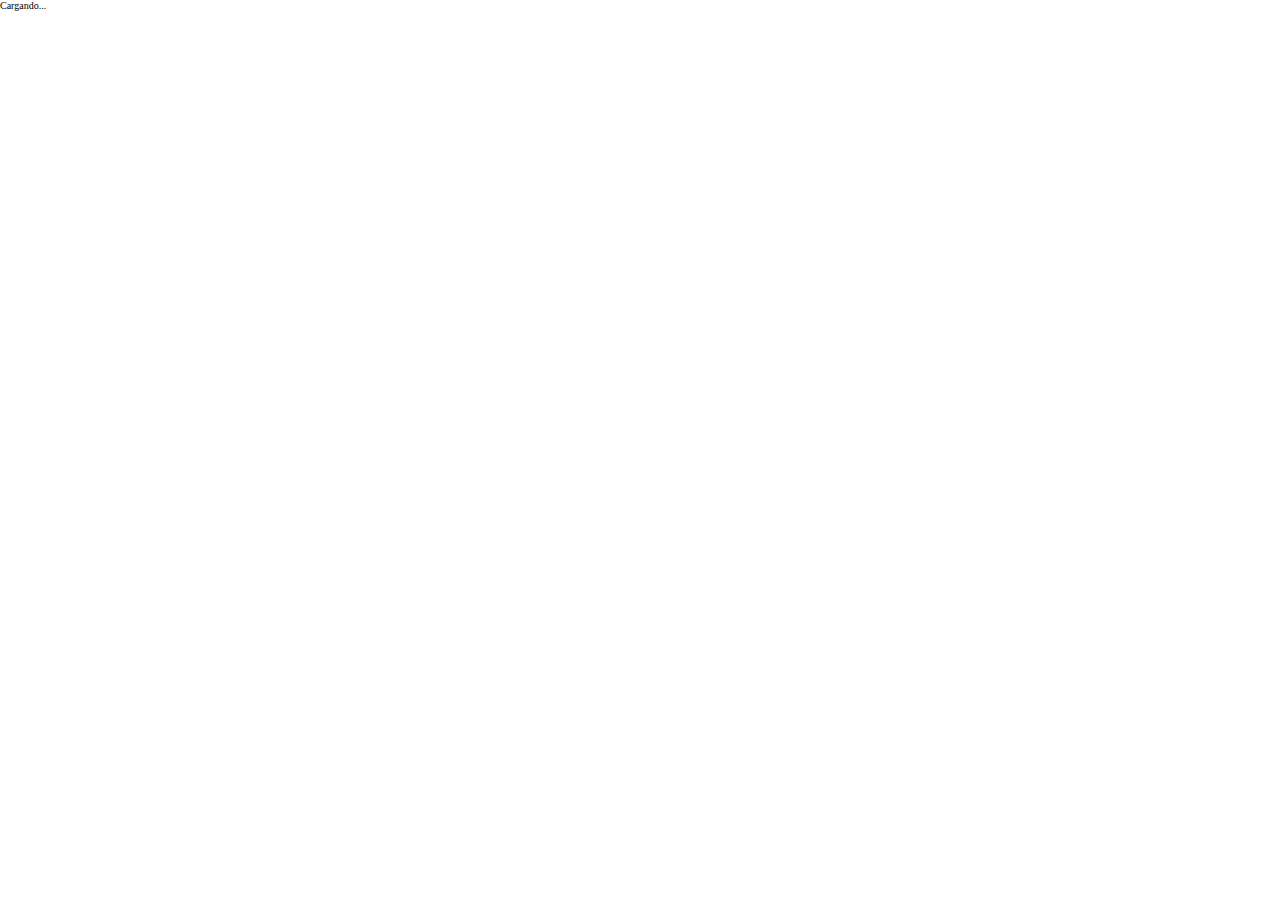
==== index.html @ 76b3e26c "Add files via upload" ====
<html>
 <head></head>
 <body>
  <!--  Fullscreen Video CSS -->
  <style>
  #player {
    position: absolute;
    width: 100% !important;
    height: 100% !important;
  }
  /*

Skin Netflix v2.0.5
Created by: Gabriel Almeida

Ocean Skin For JW Player8
https://bit.ly/3kVPdo9

changelog:
  v2.0.7
  Fix - JWPlayer 8.27.1

  v2.0.6
  Added - Forward 10 Seconds

  v2.0.5
  New - Netflix Buffer .jw-svg-icon-buffer
  New - Background Color .jw-tooltip-sharing
  New - Background Color .jw-tooltip-audioTracks
  New - SVG Icon .jw-svg-icon-audio-tracks
  New - SVG Icon .jw-svg-icon-pip-on
  New - SVG Icon .jw-svg-icon-pip-off
  Added - ADBlock Modal
  Test - JWPlayer8 JavaScript API
*/

@import url("https://fonts.googleapis.com/css2?family=Rubik:wght@500;700&display=swap");
:root {
  --bg-green: #00FF1E;
  --bg-white: #f7f7f7;
  --bg-black: #181919;
  overflow: hidden;
}
/* RESET CSS */
*,
*::before,
*::after {
  margin: 0;
  padding: 0;
  box-sizing: inherit;
}

html {
  box-sizing: border-box;
  font-size: 62.5%;
}
.jw-rightclick { display: none !important; }
/* ADBlock Modal */
.modal {
  display: none;
  justify-content: center;
  align-items: center;
  position: absolute;
  width: 100vw;
  height: 100vh;
  background-color: rgba(0, 0, 0, 0.85);
  z-index: 999;
  font-family: "Rubik", Arial, sans-serif;
}

.modal .modal-container {
  width: 60rem;
  padding-bottom: 10rem;
  background-color: var(--bg-black);
  color: var(--bg-white);
  border-radius: 0.3rem;
}

.modal .modal-container .modal-header {
  position: relative;
  border-radius: 0.3rem;
  height: 30rem;
}

.modal .modal-container .modal-header strong {
  position: absolute;
  text-align: center;
  top: 12rem;
  bottom: 0;
  left: 0;
  right: 0;
  font-weight: 700;
  font-size: 2rem;
  color: var(--bg-white);
}

.modal .modal-container .modal-header::before {
  top: 0;
  left: 0;
  content: "";
  width: 100%;
  height: 100%;
  position: absolute;
  background: linear-gradient(
    0deg,
    var(--bg-black),
    rgba(24, 25, 25, 0.3) 150%
  );
  border-radius: 0.3rem 0.3rem 0 0;
}

.modal .modal-container .modal-header::after {
  top: 0;
  left: 0;
  content: "";
  width: 100%;
  height: 100%;
  position: absolute;
  background: linear-gradient(
    0deg,
    var(--bg-black),
    rgba(24, 25, 25, 0.3) 100%
  );
  border-radius: 0.3rem 0.3rem 0 0;
}

.modal .modal-container .modal-header .backdrop {
  width: 100%;
  height: 30rem;
  border-radius: 0.3rem 0.3rem 0 0;
}

.modal .modal-container .modal-header button {
  display: flex;
  justify-content: center;
  align-items: center;
  position: absolute;
  top: 15px;
  right: 15px;
  width: 3.6rem;
  height: 3.6rem;
  background: var(--bg-black);
  border: 0;
  border-radius: 100%;
  cursor: pointer;
  transition: opacity 0.2s ease-in-out;
  z-index: 999;
}

.modal .modal-container .modal-header button:hover {
  opacity: 0.75;
}

.modal .modal-container .modal-header button img {
  display: block;
  width: 2.7rem;
}

.modal .modal-container .modal-body {
  max-width: 50rem;
  margin: 0 auto;
  border-radius: 0 0 0.3rem 0.3rem;
}

.modal .modal-container .modal-body span {
  font-family: Arial, Helvetica, sans-serif;
  font-size: 1.7rem;
}

/* Skin Netflix CSS */
.jwplayer.jw-skin-netflix .jw-title-primary {
  display: -webkit-box;
  display: -ms-flexbox;
  display: flex;
  -webkit-box-pack: start;
  -ms-flex-pack: start;
  justify-content: flex-start;
  -webkit-box-orient: vertical;
  -webkit-box-direction: normal;
  -ms-flex-direction: column;
  flex-direction: column;
  color: var(--bg-white);
  margin: 5rem 0 0 5rem;
  font-family: "Rubik", Arial, sans-serif;
  font-weight: 700;
  text-transform: uppercase;
}

.jwplayer.jw-skin-netflix .jw-title-secondary {
  display: -webkit-box;
  display: -ms-flexbox;
  display: flex;
  -webkit-box-pack: start;
  -ms-flex-pack: start;
  justify-content: flex-start;
  -webkit-box-orient: vertical;
  -webkit-box-direction: normal;
  -ms-flex-direction: column;
  flex-direction: column;
  color: var(--bg-white);
  margin: -6rem 0 0 5rem;
  font-family: "Rubik", Arial, sans-serif;
  font-weight: 500;
}

.jwplayer.jw-skin-netflix.jw-breakpoint-1 .jw-title-primary,
.jwplayer.jw-skin-netflix.jw-breakpoint-0 .jw-title-primary {
  display: -webkit-box;
  display: -ms-flexbox;
  display: flex;
  -webkit-box-pack: start;
  -ms-flex-pack: start;
  justify-content: flex-start;
  margin: 3rem 0 0 2.5rem;
  font-size: 1.2rem;
}

.jwplayer.jw-skin-netflix.jw-breakpoint-1 .jw-title-secondary,
.jwplayer.jw-skin-netflix.jw-breakpoint-0 .jw-title-secondary {
  display: -webkit-box;
  display: -ms-flexbox;
  display: flex;
  -webkit-box-pack: start;
  -ms-flex-pack: start;
  justify-content: flex-start;
  margin: -2.6rem 0 0 2.5rem;
  font-size: 0.8rem;
}

.jwplayer.jw-skin-netflix.jw-breakpoint-3 .jw-title-primary,
.jwplayer.jw-skin-netflix.jw-breakpoint-2 .jw-title-primary {
  display: -webkit-box;
  display: -ms-flexbox;
  display: flex;
  -webkit-box-pack: start;
  -ms-flex-pack: start;
  justify-content: flex-start;
  margin: 4rem 0 0 2.5rem;
  font-size: 2rem;
}

.jwplayer.jw-skin-netflix.jw-breakpoint-3 .jw-title-secondary,
.jwplayer.jw-skin-netflix.jw-breakpoint-2 .jw-title-secondary {
  display: -webkit-box;
  display: -ms-flexbox;
  display: flex;
  -webkit-box-pack: start;
  -ms-flex-pack: start;
  justify-content: flex-start;
  margin: -5rem 0 0 2.5rem;
  font-size: 1.5rem;
}

.jwplayer.jw-skin-netflix.jw-breakpoint-5 .jw-title-primary,
.jwplayer.jw-skin-netflix.jw-breakpoint-4 .jw-title-primary {
  display: -webkit-box;
  display: -ms-flexbox;
  display: flex;
  -webkit-box-pack: start;
  -ms-flex-pack: start;
  justify-content: flex-start;
  margin: 5rem 0 0 2.5rem;
  font-size: 2.5rem;
}

.jwplayer.jw-skin-netflix.jw-breakpoint-5 .jw-title-secondary,
.jwplayer.jw-skin-netflix.jw-breakpoint-4 .jw-title-secondary {
  display: -webkit-box;
  display: -ms-flexbox;
  display: flex;
  -webkit-box-pack: start;
  -ms-flex-pack: start;
  justify-content: flex-start;
  margin: -6rem 0 0 2.5rem;
  font-size: 1.5rem;
}

.jwplayer.jw-skin-netflix.jw-breakpoint-7 .jw-title-primary,
.jwplayer.jw-skin-netflix.jw-breakpoint-6 .jw-title-primary {
  display: -webkit-box;
  display: -ms-flexbox;
  display: flex;
  -webkit-box-pack: start;
  -ms-flex-pack: start;
  justify-content: flex-start;
  margin: 5rem 0 0 2.5rem;
  font-size: 3rem;
}

.jwplayer.jw-skin-netflix.jw-breakpoint-7 .jw-title-secondary,
.jwplayer.jw-skin-netflix.jw-breakpoint-6 .jw-title-secondary {
  display: -webkit-box;
  display: -ms-flexbox;
  display: flex;
  -webkit-box-pack: start;
  -ms-flex-pack: start;
  justify-content: flex-start;
  margin: -7rem 0 0 2.5rem;
  font-size: 2rem;
}

.jwplayer.jw-skin-netflix.jw-state-idle
  .jw-display-icon-container
  .jw-svg-icon-play
  path {
  display: none;
}

.jwplayer.jw-skin-netflix.jw-state-idle
  .jw-display-icon-container
  .jw-svg-icon-play {
  background-image: url("[data-uri]");
  background-repeat: no-repeat;
  background-position: center;
  -webkit-transition: 0.2s;
  transition: 0.2s;
}

.jwplayer.jw-skin-netflix.jw-state-idle
  .jw-display-icon-container:hover
  .jw-svg-icon-play {
  background-image: url("[data-uri]");
  background-repeat: no-repeat;
  background-position: center;
  -webkit-transition: 0.2s;
  transition: 0.2s;
}

.jwplayer.jw-skin-netflix.jw-state-idle
  .jw-display-icon-container
  .jw-svg-icon-play {
  background-color: rgba(255, 255, 255, 0.25);
  border-radius: 100%;
}

.jwplayer.jw-skin-netflix.jw-state-idle
  .jw-display-controls
  .jw-display-icon-container
  .jw-icon {
  display: flex;
  justify-content: center;
  align-items: center;
}

.jwplayer.jw-skin-netflix.jw-state-idle .jw-preview,
.jwplayer.jw-skin-netflix.jw-state-complete .jw-preview {
  width: calc(100% + 5rem);
  background-size: calc(100% + 6rem);
  -webkit-transition: opacity 0.35s, -webkit-transform 0.35s;
  transition: opacity 0.35s, -webkit-transform 0.35s;
  transition: opacity 0.35s, transform 0.35s;
  transition: opacity 0.35s, transform 0.35s, -webkit-transform 0.35s;
  -webkit-transform: translate3d(-4rem, 0, 0);
  transform: translate3d(-4rem, 0, 0);
  background-repeat: no-repeat;
  background-size: cover;
}

.jwplayer.jw-skin-netflix.jw-state-idle:hover .jw-preview,
.jwplayer.jw-skin-netflix.jw-state-complete:hover .jw-preview {
  -webkit-transform: translate3d(0, 0, 0);
  transform: translate3d(0, 0, 0);
}

.jwplayer.jw-skin-netflix.jw-state-paused .jw-title {
  display: -webkit-box;
  display: -ms-flexbox;
  display: flex;
  -webkit-box-pack: start;
  -ms-flex-pack: start;
  justify-content: flex-start;
  -webkit-box-orient: vertical;
  -webkit-box-direction: normal;
  -ms-flex-direction: column;
  flex-direction: column;
}

.jwplayer.jw-skin-netflix.jw-state-paused .jw-controls,
.jwplayer.jw-skin-netflix.jw-state-complete .jw-controls,
.jwplayer.jw-skin-netflix.jw-state-buffering .jw-controls {
  background-color: rgba(0, 0, 0, 0.35);
  transition: all 0.2s linear;
  -o-transition: all 0.2s linear;
  -moz-transition: all 0.2s linear;
  -webkit-transition: all 0.2s linear;
}

.jwplayer.jw-skin-netflix
  .jw-display-controls
  .jw-display-icon-container
  .jw-icon:hover {
  color: var(--bg-green);
}

/*
Amplia a imagem e adiciona transições.
*/
.jwplayer.jw-skin-netflix .jw-preview {
  width: calc(100% + 5rem);
  background-size: calc(100% + 6rem);
  transition: opacity 0.35s, transform 0.35s;
  transform: translate3d(-4rem, 0, 0);
}

.jwplayer.jw-skin-netflix:hover .jw-preview {
  transform: translate3d(0, 0, 0);
}

/*
Deslizar a imagem em -4rem.
*/
.jwplayer.jw-skin-netflix.jw-state-complete:hover .jw-preview {
  transform: translate3d(-4rem, 0, 0);
}

/*
Mudar a cor da barra de controle e alterar a cor do ícone em idle.
*/
.jwplayer.jw-skin-netflix .jw-display {
  padding-bottom: 4.5rem;
}

.jwplayer.jw-skin-netflix .jw-controls::after {
  background: none;
}

.jwplayer.jw-skin-netflix .jw-controlbar .jw-button-container .jw-button-color {
  color: var(--bg-white);
}

.jwplayer.jw-skin-netflix.jw-state-paused
  .jw-controlbar
  .jw-button-container
  .jw-button-color {
  color: var(--bg-white);
}

.jwplayer.jw-skin-netflix
  .jw-controlbar
  .jw-button-container
  .jw-button-color:hover {
  color: var(--bg-green);
}

/*
Toltips mais perto da barra, alterar cores e remover sombras.
*/
.jwplayer.jw-skin-netflix .jw-controlbar .jw-tooltip {
  box-shadow: none;
}

.jwplayer.jw-skin-netflix .jw-controlbar .jw-tooltip.jw-open {
  border-radius: 0.3rem;
  color: var(--bg-black);
}

.jwplayer.jw-skin-netflix .jw-controlbar .jw-tooltip .jw-text {
  background-color: var(--bg-black);
  border-radius: 0.3rem;
}

.jwplayer.jw-skin-netflix .jw-controlbar .jw-text {
  color: var(--bg-white);
}

.jwplayer.jw-skin-netflix .jw-time-tip .jw-text {
  color: var(--bg-black);
}

.jwplayer.jw-skin-netflix .jw-volume-tip {
  margin-bottom: -4rem;
}

/*
Tooltip timeslider e botões de qualidade e legenda.
*/
.jwplayer.jw-skin-netflix .jw-settings-topbar-buttons .jw-tooltip-captions,
.jwplayer.jw-skin-netflix .jw-settings-topbar-buttons .jw-tooltip-quality,
.jwplayer.jw-skin-netflix .jw-settings-topbar-buttons .jw-tooltip-audioTracks,
.jwplayer.jw-skin-netflix .jw-settings-topbar-buttons .jw-tooltip-sharing {
  color: var(--bg-black);
}

.jwplayer.jw-skin-netflix
  .jw-settings-topbar-buttons
  .jw-tooltip-captions
  .jw-text,
.jwplayer.jw-skin-netflix
  .jw-settings-topbar-buttons
  .jw-tooltip-quality
  .jw-text,
.jwplayer.jw-skin-netflix
  .jw-settings-topbar-buttons
  .jw-tooltip-audioTracks
  .jw-text,
.jwplayer.jw-skin-netflix
  .jw-settings-topbar-buttons
  .jw-tooltip-sharing
  .jw-text
/* .jwplayer.jw-skin-netflix .jw-time-tip .jw-reset */ {
  border-radius: 0.3rem;
  background-color: var(--bg-black);
  color: var(--bg-white);
}

.jwplayer.jw-skin-netflix .jw-time-thumb {
  border-radius: 0.3rem 0.3rem 0 0 !important;
}

.jwplayer.jw-skin-netflix .jw-time-tip .jw-reset {
  border-radius: 0 0 0.3rem 0.3rem;
  background-color: var(--bg-black);
  color: var(--bg-white);
}

.jwplayer.jw-skin-netflix .jw-time-tip {
  color: var(--bg-black);
}

/* 
Tooltip copia
*/
.jwplayer.jw-skin-netflix .jw-settings-submenu-items .jw-tooltip-sharing-Link {
  color: var(--bg-black);
}

.jwplayer.jw-skin-netflix
  .jw-settings-submenu-items
  .jw-tooltip-sharing-Link
  .jw-text {
  color: var(--bg-white);
  background-color: var(--bg-black);
}

/*
Controle de volume.
*/
.jwplayer.jw-skin-netflix
  .jw-overlay
  .jw-slider-volume
  .jw-slider-container
  .jw-knob {
  background-color: var(--bg-green);
}

.jwplayer.jw-skin-netflix
  .jw-overlay
  .jw-slider-volume
  .jw-slider-container
  .jw-buffer,
.jwplayer.jw-skin-netflix
  .jw-overlay
  .jw-slider-volume
  .jw-slider-container
  .jw-rail {
  background-color: var(--bg-black);
  width: 0.2rem;
}

.jwplayer.jw-skin-netflix
  .jw-overlay
  .jw-slider-volume
  .jw-slider-container
  .jw-progress {
  background-color: var(--bg-green);
  width: 0.2rem;
}

/*
Tamanho e cor da slider.
*/
.jwplayer.jw-skin-netflix
  .jw-controlbar
  .jw-slider-time
  .jw-slider-container
  .jw-rail {
  background-color: var(--bg-black);
}
.jwplayer.jw-skin-netflix
  .jw-controlbar
  .jw-slider-time
  .jw-slider-container
  .jw-buffer {
  background-color: #222323;
}

.jwplayer.jw-skin-netflix
  .jw-controlbar
  .jw-slider-time
  .jw-slider-container
  .jw-knob,
.jwplayer.jw-skin-netflix
  .jw-controlbar
  .jw-slider-time
  .jw-slider-container
  .jw-progress {
  background-color: var(--bg-green);
}

.jw-skin-netflix .jw-slider-horizontal .jw-rail,
.jw-skin-netflix .jw-slider-horizontal .jw-buffer,
.jw-skin-netflix .jw-slider-horizontal .jw-progress {
  height: 0.3rem;
}

/*
Cor do menu de configurações.
*/
.jwplayer.jw-skin-netflix .jw-settings-menu {
  background-color: var(--bg-black);
  border-radius: 0.3rem;
  width: 23rem;
}

.jwplayer.jw-skin-netflix .jw-settings-topbar {
  border-radius: 0.3rem 0.3rem 0 0;
}

.jwplayer.jw-skin-netflix
  .jw-settings-menu
  .jw-settings-topbar:not(.jw-nested-menu-open)
  .jw-icon-inline {
  height: 5rem;
}

.jwplayer.jw-skin-netflix.jw-breakpoint-7 .jw-settings-menu {
  margin: 0 -4.4rem -4.7rem 0;
}

.jwplayer.jw-skin-netflix.jw-breakpoint-6 .jw-settings-menu,
.jwplayer.jw-skin-netflix.jw-breakpoint-5 .jw-settings-menu,
.jwplayer.jw-skin-netflix.jw-breakpoint-4 .jw-settings-menu,
.jwplayer.jw-skin-netflix.jw-breakpoint-3 .jw-settings-menu,
.jwplayer.jw-skin-netflix.jw-breakpoint-2 .jw-settings-menu {
  margin: 0 0.4rem 0.8rem 0;
}

.jwplayer.jw-skin-netflix.jw-breakpoint-1 .jw-settings-menu,
.jwplayer.jw-skin-netflix.jw-breakpoint-0 .jw-settings-menu {
  width: 100%;
  border-radius: 0;
}

/*
Ícone Taxas de Reprodução e configurações de legendas.
*/

.jw-svg-icon-playback-rate path {
  color: var(--bg-white);
}

.jwplayer.jw-skin-netflix .jw-settings-menu .jw-submenu-topbar {
  display: none;
}

/*
Player responsivo jw8.
*/
.jwplayer.jw-skin-netflix.jw-breakpoint-6 .jw-volume-tip,
.jwplayer.jw-skin-netflix.jw-breakpoint-5 .jw-volume-tip,
.jwplayer.jw-skin-netflix.jw-breakpoint-4 .jw-volume-tip,
.jwplayer.jw-skin-netflix.jw-breakpoint-3 .jw-volume-tip,
.jwplayer.jw-skin-netflix.jw-breakpoint-2 .jw-volume-tip,
.jwplayer.jw-skin-netflix.jw-breakpoint-1 .jw-volume-tip,
.jwplayer.jw-skin-netflix.jw-breakpoint-0 .jw-volume-tip {
  margin-bottom: -2rem;
}

/*
Animações do botão.
 */
@keyframes scaling {
  from {
    transform: scale(1);
  }
  to {
    transform: scale(1.1);
  }
}

/*
ícones do player.
 */
.jw-svg-icon-buffer {
  color: var(--bg-green);
}

/*
ícone de Play
 */
.jw-state-paused .jw-svg-icon-play path {
  display: none;
}

.jw-state-paused .jw-svg-icon-play {
  background-image: url("[data-uri]");
  background-size: contain;
  background-repeat: no-repeat;
}

.jw-state-paused .jw-icon-playback:hover .jw-svg-icon-play {
  background-image: url("[data-uri]");
}

/*
ícone de Puase.
 */
.jw-svg-icon-pause path {
  display: none;
}

.jw-svg-icon-pause {
  background-image: url("[data-uri]");
  background-size: contain;
  background-repeat: no-repeat;
}

.jw-icon-playback:hover .jw-svg-icon-pause {
  background-image: url("[data-uri]");
}

/*
Ícone de Configuração.
 */
.jw-svg-icon-settings path {
  display: none;
}

.jw-svg-icon-settings {
  background-image: url("[data-uri]");
  background-size: contain;
  background-repeat: no-repeat;
}

.jw-icon-settings:hover .jw-svg-icon-settings {
  background-image: url("[data-uri]");
}

/*
Ícone de Qualidade.
 */
.jw-svg-icon-quality-100 path {
  display: none;
}

.jw-svg-icon-quality-100 {
  background-image: url("[data-uri]");
  background-size: contain;
  background-repeat: no-repeat;
}

.jwplayer.jw-skin-netflix .jw-submenu-quality:hover .jw-svg-icon-quality-100 {
  background-image: url("[data-uri]");
}

/*
Ícone de Fechar.
 */
.jw-svg-icon-close path {
  display: none;
}

.jw-svg-icon-close {
  background-image: url("[data-uri]");
  background-size: contain;
  background-repeat: no-repeat;
}

.jw-settings-close:hover .jw-svg-icon-close {
  background-image: url("[data-uri]");
}

/*
Ícone de Legenda.
 */
.jw-svg-icon-cc-off path {
  display: none;
}

.jw-svg-icon-cc-off {
  background-image: url("[data-uri]");
  background-size: contain;
  background-repeat: no-repeat;
}

.jwplayer.jw-skin-netflix .jw-submenu-captions:hover .jw-svg-icon-cc-off {
  background-image: url("[data-uri]");
}

.jw-icon-cc .jw-svg-icon-cc-off path {
  display: none;
}

.jw-icon-cc .jw-svg-icon-cc-off {
  background-image: url("[data-uri]");
  background-size: contain;
  background-repeat: no-repeat;
}

.jw-icon-cc:hover .jw-svg-icon-cc-off {
  background-image: url("[data-uri]");
}

.jw-icon-cc .jw-svg-icon-cc-on path {
  display: none;
}

.jw-icon-cc .jw-svg-icon-cc-on {
  background-image: url("[data-uri]");
  background-size: contain;
  background-repeat: no-repeat;
}

.jw-icon-cc:hover .jw-svg-icon-cc-on {
  background-image: url("[data-uri]");
}

/*
Ícone de Volume.
 */
.jw-svg-icon-volume-100 path {
  display: none;
}

.jw-svg-icon-volume-100 {
  background-image: url("[data-uri]");
  background-size: contain;
  background-repeat: no-repeat;
}

.jw-icon-volume:hover .jw-svg-icon-volume-100 {
  background-image: url("[data-uri]");
}

.jw-svg-icon-volume-50 path {
  display: none;
}

.jw-svg-icon-volume-50 {
  background-image: url("[data-uri]");
  background-size: contain;
  background-repeat: no-repeat;
}

.jw-icon-volume:hover .jw-svg-icon-volume-50 {
  background-image: url("[data-uri]");
}

.jw-svg-icon-volume-0 path {
  display: none;
}

.jw-svg-icon-volume-0 {
  background-image: url("[data-uri]");
  background-size: contain;
  background-repeat: no-repeat;
}

.jw-icon-volume:hover .jw-svg-icon-volume-0 {
  background-image: url("[data-uri]");
}

/*
Ícone de Tela Cheia.
 */
.jw-svg-icon-fullscreen-on path {
  display: none;
}

.jw-svg-icon-fullscreen-on {
  background-image: url("[data-uri]");
  background-size: contain;
  background-repeat: no-repeat;
}

.jw-icon-fullscreen:hover .jw-svg-icon-fullscreen-on {
  background-image: url("[data-uri]");
}

.jw-svg-icon-fullscreen-off path {
  display: none;
}

.jw-svg-icon-fullscreen-off {
  background-image: url("[data-uri]");
  background-size: contain;
  background-repeat: no-repeat;
}

.jw-icon-fullscreen:hover .jw-svg-icon-fullscreen-off {
  background-image: url("[data-uri]");
}

/* Added New Icons - 06-26-22 */

/* 
Icone de Share.
*/
.jwplayer.jw-skin-netflix .jw-settings-sharing .jw-svg-icon-sharing path {
  display: none;
}

.jwplayer.jw-skin-netflix .jw-settings-sharing .jw-svg-icon-sharing {
  background-image: url("[data-uri]");
  background-repeat: no-repeat;
  background-position: center;
  -webkit-transition: 0.2s;
  transition: 0.2s;
  background-size: 100%;
}

.jwplayer.jw-skin-netflix .jw-settings-sharing:hover .jw-svg-icon-sharing {
  background-image: url("[data-uri]");
  background-repeat: no-repeat;
  background-position: center;
  -webkit-transition: 0.2s;
  transition: 0.2s;
  background-size: 100%;
}

/* 
ícone de áudio.
*/
.jwplayer.jw-skin-netflix .jw-svg-icon-audio-tracks path {
  display: none;
}

.jwplayer.jw-skin-netflix .jw-svg-icon-audio-tracks {
  background-image: url("[data-uri]");
  background-size: contain;
  background-repeat: no-repeat;
}

.jwplayer.jw-skin-netflix
  .jwplayer.jw-skin-netflix
  .jw-submenu-audioTracks:hover
  .jw-svg-icon-audio-tracks {
  background-image: url("[data-uri]");
}

/*
Ícone de picture in picture.
*/
.jw-svg-icon-pip-on path {
  display: none;
}

.jwplayer.jw-skin-netflix .jw-svg-icon-pip-on {
  background-image: url("[data-uri]");
  background-size: contain;
  background-repeat: no-repeat;
}

.jwplayer.jw-skin-netflix .jw-icon-pip:hover .jw-svg-icon-pip-on {
  background-image: url("[data-uri]");
}

.jwplayer.jw-skin-netflix .jw-svg-icon-pip-off path {
  display: none;
}

.jwplayer.jw-skin-netflix .jw-svg-icon-pip-off {
  background-image: url("[data-uri]");
  background-size: contain;
  background-repeat: no-repeat;
}

.jwplayer.jw-skin-netflix .jw-icon-pip:hover .jw-svg-icon-pip-off {
  background-image: url("[data-uri]");
}

/* Buffer Netflix */
.jwplayer.jw-skin-netflix .jw-svg-icon-buffer path {
  display: none;
}

.jwplayer.jw-skin-netflix .jw-svg-icon-buffer {
  background-image: url("[data-uri]");
  background-size: contain;
  background-repeat: no-repeat;
}

</style><!-- Player -->
  <div id="player">Cargando...</div><!-- ADBlock Modal -->
  <div class="modal">
   <div class="modal-container">
    <div class="modal-header">
     <img src="https://studio.blender.org/static-studio/films/images/sprite-fright/story.22d84f0a3410.png" alt="backdrop" class="backdrop"> <strong>🛑 ADBlock Detected! 🛑</strong> <button type="button" aria-label="Close" id="close"> <img src="[data-uri]" alt="close"> </button>
    </div>
    <div class="modal-body">
     <span>Ads do help us to keep website running, so please support us by whitelisting our site in your Adblocking software. Apart from your browser adblocker, you may have to whitelist us in your VPN/Security software's adblockers as well. Once done, just refresh this web page.</span>
    </div>
   </div>
  </div>
  <script src="https://content.jwplatform.com/libraries/KB5zFt7A.js"></script>
  <script>
          function getParameterByName(name) {
              name = name.replace(/[\[]/, "\\[").replace(/[\]]/, "\\]");
              var regex = new RegExp("[\\?&]" + name + "=([^&#]*)"),
                  results = regex.exec(location.search);
              return results === null ? "" : decodeURIComponent(results[1].replace(/\+/g, " "));
          }
              var getURL  = getParameterByName('get');
              var getIMG  = getParameterByName('img');
              var getTITU  = getParameterByName('titu');
              var getLang = getParameterByName('lang');

        if (getURL == "#") {alert('Vuelve a la pÃƒÆ’Ã‚Â¡gina anterior');}
        if (getIMG == "#") {alert('Vuelve a la pÃƒÆ’Ã‚Â¡gina anterior');}

      </script>
  <script>
  document.addEventListener("DOMContentLoaded", function() {
    const urlParams = new URLSearchParams(window.location.search);
    const videoUrl = urlParams.get('url');

    if (videoUrl) {
      // Array de URLs de extractores
      const extractorUrls = [
        `https://corsproxy.io/?https://pelistart.42web.io/extractorwish.php?url=${encodeURIComponent(videoUrl)}`,
        `https://corsproxy.io/?https://pelistart.42web.io/extractorfilemon.php?url=${encodeURIComponent(videoUrl)}`
      ];

      let videoLoaded = false;

      extractorUrls.forEach((extractorUrl, index) => {
        if (!videoLoaded) {
          fetch(extractorUrl)
            .then(response => response.json())
            .then(data => {
              if (data.link && !videoLoaded) {
                videoLoaded = true;

                const playerInstance = jwplayer("player").setup({
                  controls: true,
                  autostart: false,
                  playbackRateControls: true,
                  sharing: false,
                  rightclick: true,
                  displaytitle: true,
                  displaydescription: true,
                  skin: { name: "netflix" },
                  captions: {
                    color: "#FFF",
                    fontSize: 14,
                    backgroundOpacity: 0,
                    edgeStyle: "raised"
                  },
                  playlist: [
                    {
                      title: (getTITU),
                      description: "Estas viendo en darkplus",
                      image: (getIMG),
                      sources: [
                        {
                          file: data.link,
                          label: "default",
                          stretching: "exactfit",
                          default: true
                        }
                      ],
                      captions: [
                        {
                          file: "",
                          label: "default",
                          kind: "captions"
                        }
                      ]
                    }
                  ],
                  advertising: {
                    client: "vast",
                    schedule: [
                      {
                        offset: "pre",
                        tag: ""
                      }
                    ]
                  }
                });

                playerInstance.on("ready", function () {
                  // Move the timeslider in-line with other controls
                  const playerContainer = playerInstance.getContainer();
                  const buttonContainer = playerContainer.querySelector(".jw-button-container");
                  const spacer = buttonContainer.querySelector(".jw-spacer");
                  const timeSlider = playerContainer.querySelector(".jw-slider-time");
                  buttonContainer.replaceChild(timeSlider, spacer);

                  // Detect adblock
                  playerInstance.on("adBlock", () => {
                    const modal = document.querySelector("div.modal");
                    modal.style.display = "flex";
                    document.getElementById("close").addEventListener("click", () => location.reload());
                  });

                  // Forward 10 seconds
                  const rewindContainer = playerContainer.querySelector(".jw-display-icon-rewind");
                  const forwardContainer = rewindContainer.cloneNode(true);
                  const forwardDisplayButton = forwardContainer.querySelector(".jw-icon-rewind");
                  forwardDisplayButton.style.transform = "scaleX(-1)";
                  forwardDisplayButton.ariaLabel = "Forward 10 Seconds";
                  const nextContainer = playerContainer.querySelector(".jw-display-icon-next");
                  nextContainer.parentNode.insertBefore(forwardContainer, nextContainer);

                  // control bar icon
                  playerContainer.querySelector(".jw-display-icon-next").style.display = "none"; // hide next button
                  const rewindControlBarButton = buttonContainer.querySelector(".jw-icon-rewind");
                  const forwardControlBarButton = rewindControlBarButton.cloneNode(true);
                  forwardControlBarButton.style.transform = "scaleX(-1)";
                  forwardControlBarButton.ariaLabel = "Forward 10 Seconds";
                  rewindControlBarButton.parentNode.insertBefore(forwardControlBarButton, rewindControlBarButton.nextElementSibling);

                  // add onclick handlers
                  [forwardDisplayButton, forwardControlBarButton].forEach((button) => {
                    button.onclick = () => {
                      playerInstance.seek(playerInstance.getPosition() + 10);
                    };
                  });
                });
              } else if (index === extractorUrls.length - 1 && !videoLoaded) {
                // Do nothing on failure
              }
            })
            .catch(error => {
              // Do nothing on error
            });
        }
      });
    } else {
      // Do nothing if no video URL is provided
    }
  });
</script><!-- JAVASCRIPT -->
  <script>
      document.addEventListener("contextmenu", (e) => {
        e.preventDefault();
      });
      document.addEventListener("keydown", (e) => {
        e.preventDefault();
        if (e.keyCode == 123) {
          return false;
        }
      });
    </script>
 <noscript><a href="/" target="_blank"><img  src="//sstatic1.histats.com/0.gif?4772667&101" alt="estadisticas web" border="0"></a></noscript>
<!-- Histats.com  END  -->
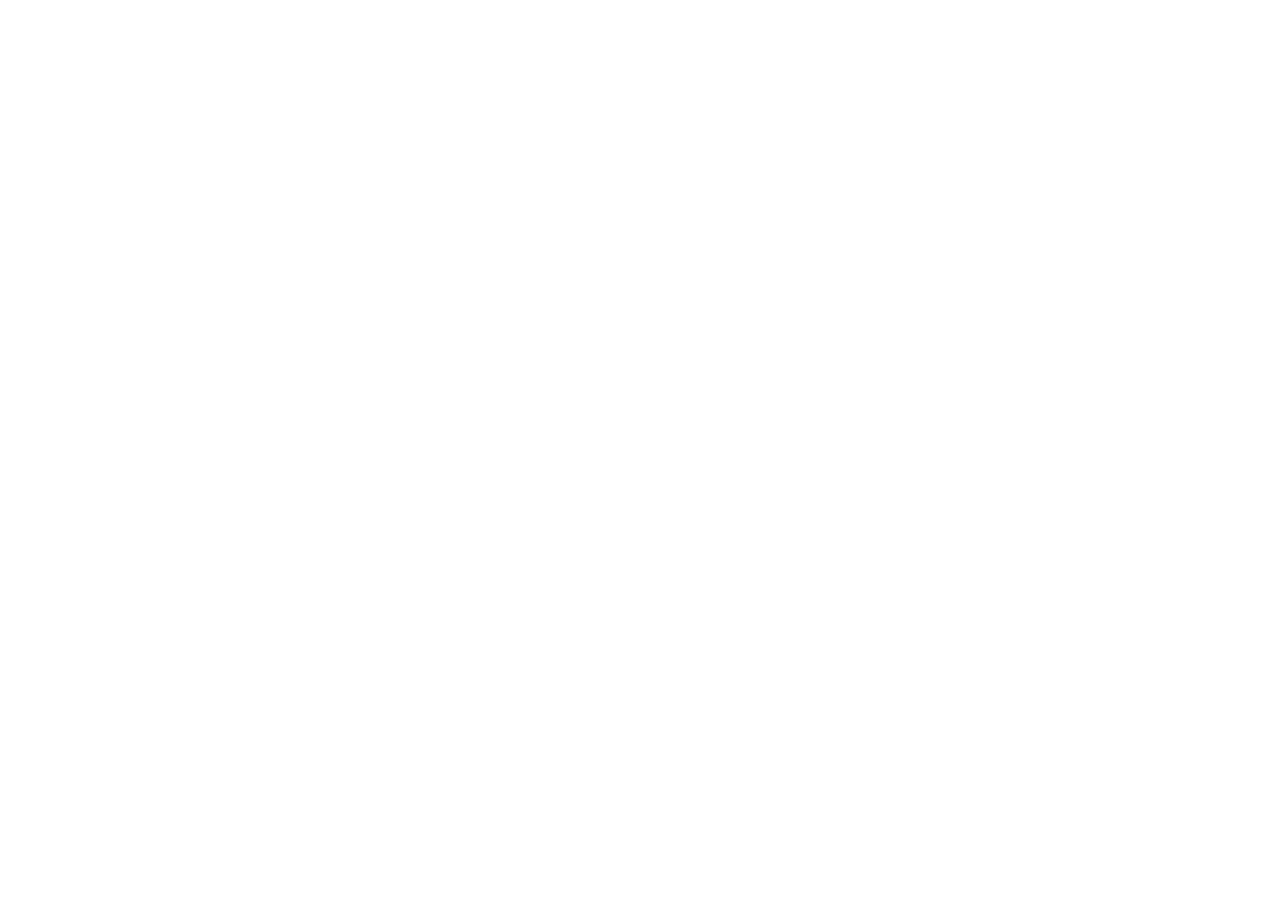
==== commit be56c8b3: "Add files via upload" ====
--- a/index.html
+++ b/index.html
@@ -1,7 +1,7 @@
 <html>
- <head></head>
- <body>
-  <!--  Fullscreen Video CSS -->
+ <head>
+  <meta charset="utf-8">
+  <meta name="robots" content="noindex">
   <style>
   #player {
     position: absolute;
@@ -36,7 +36,7 @@
 
 @import url("https://fonts.googleapis.com/css2?family=Rubik:wght@500;700&display=swap");
 :root {
-  --bg-green: #00FF1E;
+  --bg-green: #00FF0B;
   --bg-white: #f7f7f7;
   --bg-black: #181919;
   overflow: hidden;
@@ -61,8 +61,8 @@
   justify-content: center;
   align-items: center;
   position: absolute;
-  width: 100vw;
-  height: 100vh;
+  width: 100%;
+  height: 100%;
   background-color: rgba(0, 0, 0, 0.85);
   z-index: 999;
   font-family: "Rubik", Arial, sans-serif;
@@ -980,168 +980,124 @@
   background-repeat: no-repeat;
 }
 
-</style><!-- Player -->
-  <div id="player">Cargando...</div><!-- ADBlock Modal -->
-  <div class="modal">
-   <div class="modal-container">
-    <div class="modal-header">
-     <img src="https://studio.blender.org/static-studio/films/images/sprite-fright/story.22d84f0a3410.png" alt="backdrop" class="backdrop"> <strong>🛑 ADBlock Detected! 🛑</strong> <button type="button" aria-label="Close" id="close"> <img src="[data-uri]" alt="close"> </button>
-    </div>
-    <div class="modal-body">
-     <span>Ads do help us to keep website running, so please support us by whitelisting our site in your Adblocking software. Apart from your browser adblocker, you may have to whitelist us in your VPN/Security software's adblockers as well. Once done, just refresh this web page.</span>
-    </div>
-   </div>
-  </div>
+</style>
+  <script type="text/javascript">
+function getParameterByName(name) {
+	name = name.replace(/[\[]/, "\[").replace(/[\]]/, "\]");
+	var regex = new RegExp("[\?&]" + name + "=([^&#]*)"),
+	results = regex.exec(location.search);
+	return results === null ? "" : decodeURIComponent(results[1].replace(/\+/g, " "));
+}
+
+var getURL = getParameterByName('get');
+var getIMG = getParameterByName('img');
+var getKEY  = getParameterByName('key');
+var getKEY2  = getParameterByName('key2');
+if (getURL == "#") {alert('Vuelve a la página anterior');}
+</script>
   <script src="https://content.jwplatform.com/libraries/KB5zFt7A.js"></script>
-  <script>
-          function getParameterByName(name) {
-              name = name.replace(/[\[]/, "\\[").replace(/[\]]/, "\\]");
-              var regex = new RegExp("[\\?&]" + name + "=([^&#]*)"),
-                  results = regex.exec(location.search);
-              return results === null ? "" : decodeURIComponent(results[1].replace(/\+/g, " "));
-          }
-              var getURL  = getParameterByName('get');
-              var getIMG  = getParameterByName('img');
-              var getTITU  = getParameterByName('titu');
-              var getLang = getParameterByName('lang');
-
-        if (getURL == "#") {alert('Vuelve a la pÃƒÆ’Ã‚Â¡gina anterior');}
-        if (getIMG == "#") {alert('Vuelve a la pÃƒÆ’Ã‚Â¡gina anterior');}
-
-      </script>
-  <script>
-  document.addEventListener("DOMContentLoaded", function() {
-    const urlParams = new URLSearchParams(window.location.search);
-    const videoUrl = urlParams.get('url');
-
-    if (videoUrl) {
-      // Array de URLs de extractores
-      const extractorUrls = [
-        `https://corsproxy.io/?https://pelistart.42web.io/extractorwish.php?url=${encodeURIComponent(videoUrl)}`,
-        `https://corsproxy.io/?https://pelistart.42web.io/extractorfilemon.php?url=${encodeURIComponent(videoUrl)}`
-      ];
-
-      let videoLoaded = false;
-
-      extractorUrls.forEach((extractorUrl, index) => {
-        if (!videoLoaded) {
-          fetch(extractorUrl)
-            .then(response => response.json())
-            .then(data => {
-              if (data.link && !videoLoaded) {
-                videoLoaded = true;
-
-                const playerInstance = jwplayer("player").setup({
-                  controls: true,
-                  autostart: false,
-                  playbackRateControls: true,
-                  sharing: false,
-                  rightclick: true,
-                  displaytitle: true,
-                  displaydescription: true,
-                  skin: { name: "netflix" },
-                  captions: {
-                    color: "#FFF",
-                    fontSize: 14,
-                    backgroundOpacity: 0,
-                    edgeStyle: "raised"
-                  },
-                  playlist: [
-                    {
-                      title: (getTITU),
-                      description: "Estas viendo en darkplus",
-                      image: (getIMG),
-                      sources: [
-                        {
-                          file: data.link,
-                          label: "default",
-                          stretching: "exactfit",
-                          default: true
-                        }
-                      ],
-                      captions: [
-                        {
-                          file: "",
-                          label: "default",
-                          kind: "captions"
-                        }
-                      ]
-                    }
-                  ],
-                  advertising: {
-                    client: "vast",
-                    schedule: [
-                      {
-                        offset: "pre",
-                        tag: ""
-                      }
-                    ]
-                  }
-                });
-
-                playerInstance.on("ready", function () {
-                  // Move the timeslider in-line with other controls
-                  const playerContainer = playerInstance.getContainer();
-                  const buttonContainer = playerContainer.querySelector(".jw-button-container");
-                  const spacer = buttonContainer.querySelector(".jw-spacer");
-                  const timeSlider = playerContainer.querySelector(".jw-slider-time");
-                  buttonContainer.replaceChild(timeSlider, spacer);
-
-                  // Detect adblock
-                  playerInstance.on("adBlock", () => {
-                    const modal = document.querySelector("div.modal");
-                    modal.style.display = "flex";
-                    document.getElementById("close").addEventListener("click", () => location.reload());
-                  });
-
-                  // Forward 10 seconds
-                  const rewindContainer = playerContainer.querySelector(".jw-display-icon-rewind");
-                  const forwardContainer = rewindContainer.cloneNode(true);
-                  const forwardDisplayButton = forwardContainer.querySelector(".jw-icon-rewind");
-                  forwardDisplayButton.style.transform = "scaleX(-1)";
-                  forwardDisplayButton.ariaLabel = "Forward 10 Seconds";
-                  const nextContainer = playerContainer.querySelector(".jw-display-icon-next");
-                  nextContainer.parentNode.insertBefore(forwardContainer, nextContainer);
-
-                  // control bar icon
-                  playerContainer.querySelector(".jw-display-icon-next").style.display = "none"; // hide next button
-                  const rewindControlBarButton = buttonContainer.querySelector(".jw-icon-rewind");
-                  const forwardControlBarButton = rewindControlBarButton.cloneNode(true);
-                  forwardControlBarButton.style.transform = "scaleX(-1)";
-                  forwardControlBarButton.ariaLabel = "Forward 10 Seconds";
-                  rewindControlBarButton.parentNode.insertBefore(forwardControlBarButton, rewindControlBarButton.nextElementSibling);
-
-                  // add onclick handlers
-                  [forwardDisplayButton, forwardControlBarButton].forEach((button) => {
-                    button.onclick = () => {
-                      playerInstance.seek(playerInstance.getPosition() + 10);
-                    };
-                  });
-                });
-              } else if (index === extractorUrls.length - 1 && !videoLoaded) {
-                // Do nothing on failure
-              }
-            })
-            .catch(error => {
-              // Do nothing on error
-            });
+  <script> jwplayer.key='XSuP4qMl+9tK17QNb+4+th2Pm9AWgMO/cYH8CI0HGGr7bdjo';</script>
+ </head>
+ <body>
+  <div id="player"></div>
+  <script type="text/javascript">
+const playerInstance = jwplayer("player").setup({
+  controls: true,
+  sharing: false,
+  rightclick: false,
+  displaytitle: true,
+  displaydescription: true,
+
+
+  skin: {
+    name: "netflix"
+  },
+
+  
+
+  captions: {
+    color: "#FFF",
+    fontSize: 14,
+    backgroundOpacity: 0,
+    edgeStyle: "raised"
+  },
+
+    playlist: [{
+    "title": "CODE TV| Star+",
+    "description": "Mirar Star+ de manera gratuita",
+    "image": getIMG,
+      "sources": [
+        {
+          "default": false,
+          "type": "dash",
+          "file": getURL,
+          "drm": {
+            "clearkey": {"keyId": getKEY, "key": getKEY2}
+          },
+          "label": "0"
         }
-      });
-    } else {
-      // Do nothing if no video URL is provided
-    }
+      ]
+    }],
+    width: "100%",
+    height: "100%",
+    stretching : "exactfit",
+    autostart: false,
+    cast: {},
+    sharing: {}
+});
+playerInstance.on("ready", function () {
+  
+
+  // Move the timeslider in-line with other controls
+  const playerContainer = playerInstance.getContainer();
+  const buttonContainer = playerContainer.querySelector(".jw-button-container");
+  const spacer = buttonContainer.querySelector(".jw-spacer");
+  const timeSlider = playerContainer.querySelector(".jw-slider-time");
+  buttonContainer.replaceChild(timeSlider, spacer);
+
+  // Detect adblock
+  playerInstance.on("adBlock", () => {
+    const modal = document.querySelector("div.modal");
+    modal.style.display = "flex";
+
+    document
+      .getElementById("close")
+      .addEventListener("click", () => location.reload());
   });
-</script><!-- JAVASCRIPT -->
-  <script>
-      document.addEventListener("contextmenu", (e) => {
-        e.preventDefault();
-      });
-      document.addEventListener("keydown", (e) => {
-        e.preventDefault();
-        if (e.keyCode == 123) {
-          return false;
-        }
-      });
-    </script>
- <noscript><a href="/" target="_blank"><img  src="//sstatic1.histats.com/0.gif?4772667&101" alt="estadisticas web" border="0"></a></noscript>
-<!-- Histats.com  END  -->+
+  // Forward 10 seconds
+  const rewindContainer = playerContainer.querySelector(
+    ".jw-display-icon-rewind"
+  );
+  const forwardContainer = rewindContainer.cloneNode(true);
+  const forwardDisplayButton = forwardContainer.querySelector(
+    ".jw-icon-rewind"
+  );
+  forwardDisplayButton.style.transform = "scaleX(-1)";
+  forwardDisplayButton.ariaLabel = "Forward 10 Seconds";
+  const nextContainer = playerContainer.querySelector(".jw-display-icon-next");
+  nextContainer.parentNode.insertBefore(forwardContainer, nextContainer);
+
+  // control bar icon
+  playerContainer.querySelector(".jw-display-icon-next").style.display = "none"; // hide next button
+  const rewindControlBarButton = buttonContainer.querySelector(
+    ".jw-icon-rewind"
+  );
+  const forwardControlBarButton = rewindControlBarButton.cloneNode(true);
+  forwardControlBarButton.style.transform = "scaleX(-1)";
+  forwardControlBarButton.ariaLabel = "Forward 10 Seconds";
+  rewindControlBarButton.parentNode.insertBefore(
+    forwardControlBarButton,
+    rewindControlBarButton.nextElementSibling
+  );
+
+  // add onclick handlers
+  [forwardDisplayButton, forwardControlBarButton].forEach((button) => {
+    button.onclick = () => {
+      playerInstance.seek(playerInstance.getPosition() + 10);
+    };
+  });
+});
+</script>
+ </body>
+</html>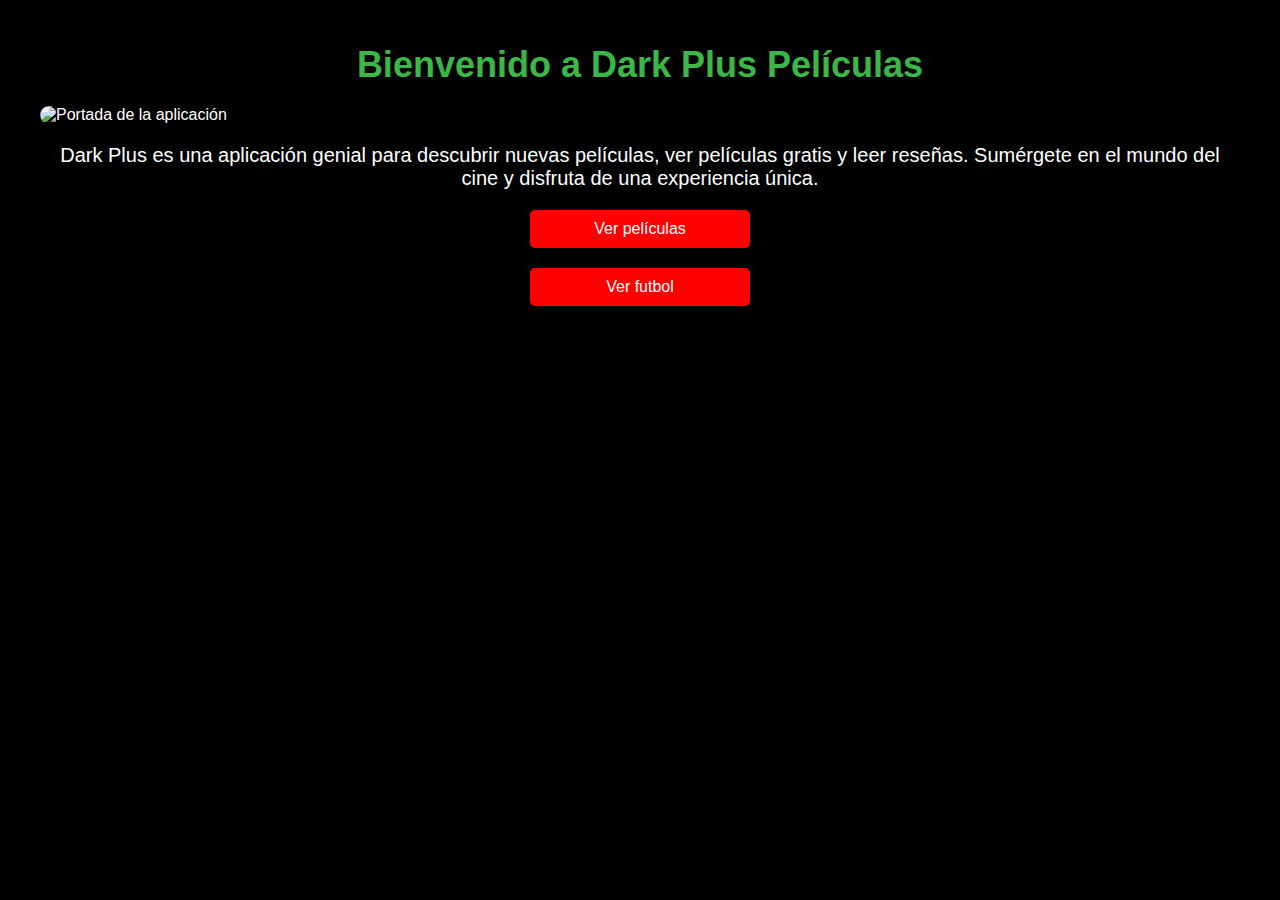
==== commit f8c9aea2: "Add files via upload" ====
--- a/index.html
+++ b/index.html
@@ -1,1103 +1,83 @@
-<html>
- <head>
-  <meta charset="utf-8">
-  <meta name="robots" content="noindex">
-  <style>
-  #player {
-    position: absolute;
-    width: 100% !important;
-    height: 100% !important;
-  }
-  /*
+<?php
+session_start();
 
-Skin Netflix v2.0.5
-Created by: Gabriel Almeida
+// Establecer una variable de sesión cuando el usuario pasa por aquí
+$_SESSION['access_granted'] = true;
 
-Ocean Skin For JW Player8
-https://bit.ly/3kVPdo9
+// Guardar el tiempo actual para controlar la inactividad
+$_SESSION['last_activity'] = time();
+?>
 
-changelog:
-  v2.0.7
-  Fix - JWPlayer 8.27.1
+<!DOCTYPE html>
+<html lang="es">
+<head>
+<script type='text/javascript' src='//supersedeasserted.com/7d/83/dc/7d83dc1b34569128d435554351be61b1.js'></script>
+    <meta charset="UTF-8">
+    <meta name="viewport" content="width=device-width, initial-scale=1.0">
+    <title>Dark Plus Películas</title>
+    <style>
+        /* Estilos para el tema oscuro */
+        body {
+            background-color: #000;
+            color: #ffffff;
+            font-family: Arial, sans-serif;
+            margin: 0;
+            padding: 0;
+        }
 
-  v2.0.6
-  Added - Forward 10 Seconds
+        .container {
+            max-width: 1200px;
+            margin: 0 auto;
+            padding: 20px;
+        }
 
-  v2.0.5
-  New - Netflix Buffer .jw-svg-icon-buffer
-  New - Background Color .jw-tooltip-sharing
-  New - Background Color .jw-tooltip-audioTracks
-  New - SVG Icon .jw-svg-icon-audio-tracks
-  New - SVG Icon .jw-svg-icon-pip-on
-  New - SVG Icon .jw-svg-icon-pip-off
-  Added - ADBlock Modal
-  Test - JWPlayer8 JavaScript API
-*/
+        h1 {
+            color: #3AB745;
+            font-size: 36px;
+            text-align: center;
+            margin-bottom: 20px;
+            text-shadow: 2px 2px 4px rgba(0, 0, 0, 0.5);
+        }
 
-@import url("https://fonts.googleapis.com/css2?family=Rubik:wght@500;700&display=swap");
-:root {
-  --bg-green: #00FF0B;
-  --bg-white: #f7f7f7;
-  --bg-black: #181919;
-  overflow: hidden;
-}
-/* RESET CSS */
-*,
-*::before,
-*::after {
-  margin: 0;
-  padding: 0;
-  box-sizing: inherit;
-}
+        .app-cover {
+            max-width: 100%;
+            display: block;
+            margin: 0 auto;
+            border-radius: 10px;
+        }
 
-html {
-  box-sizing: border-box;
-  font-size: 62.5%;
-}
-.jw-rightclick { display: none !important; }
-/* ADBlock Modal */
-.modal {
-  display: none;
-  justify-content: center;
-  align-items: center;
-  position: absolute;
-  width: 100%;
-  height: 100%;
-  background-color: rgba(0, 0, 0, 0.85);
-  z-index: 999;
-  font-family: "Rubik", Arial, sans-serif;
-}
+        .app-description {
+            font-size: 20px;
+            text-align: center;
+            margin-top: 20px;
+        }
 
-.modal .modal-container {
-  width: 60rem;
-  padding-bottom: 10rem;
-  background-color: var(--bg-black);
-  color: var(--bg-white);
-  border-radius: 0.3rem;
-}
+        .enter-button {
+            display: block;
+            width: 200px;
+            margin: 20px auto;
+            padding: 10px;
+            text-align: center;
+            background-color: #FF0000;
+            color: #ffffff;
+            text-decoration: none;
+            border-radius: 5px;
+        }
 
-.modal .modal-container .modal-header {
-  position: relative;
-  border-radius: 0.3rem;
-  height: 30rem;
-}
-
-.modal .modal-container .modal-header strong {
-  position: absolute;
-  text-align: center;
-  top: 12rem;
-  bottom: 0;
-  left: 0;
-  right: 0;
-  font-weight: 700;
-  font-size: 2rem;
-  color: var(--bg-white);
-}
-
-.modal .modal-container .modal-header::before {
-  top: 0;
-  left: 0;
-  content: "";
-  width: 100%;
-  height: 100%;
-  position: absolute;
-  background: linear-gradient(
-    0deg,
-    var(--bg-black),
-    rgba(24, 25, 25, 0.3) 150%
-  );
-  border-radius: 0.3rem 0.3rem 0 0;
-}
-
-.modal .modal-container .modal-header::after {
-  top: 0;
-  left: 0;
-  content: "";
-  width: 100%;
-  height: 100%;
-  position: absolute;
-  background: linear-gradient(
-    0deg,
-    var(--bg-black),
-    rgba(24, 25, 25, 0.3) 100%
-  );
-  border-radius: 0.3rem 0.3rem 0 0;
-}
-
-.modal .modal-container .modal-header .backdrop {
-  width: 100%;
-  height: 30rem;
-  border-radius: 0.3rem 0.3rem 0 0;
-}
-
-.modal .modal-container .modal-header button {
-  display: flex;
-  justify-content: center;
-  align-items: center;
-  position: absolute;
-  top: 15px;
-  right: 15px;
-  width: 3.6rem;
-  height: 3.6rem;
-  background: var(--bg-black);
-  border: 0;
-  border-radius: 100%;
-  cursor: pointer;
-  transition: opacity 0.2s ease-in-out;
-  z-index: 999;
-}
-
-.modal .modal-container .modal-header button:hover {
-  opacity: 0.75;
-}
-
-.modal .modal-container .modal-header button img {
-  display: block;
-  width: 2.7rem;
-}
-
-.modal .modal-container .modal-body {
-  max-width: 50rem;
-  margin: 0 auto;
-  border-radius: 0 0 0.3rem 0.3rem;
-}
-
-.modal .modal-container .modal-body span {
-  font-family: Arial, Helvetica, sans-serif;
-  font-size: 1.7rem;
-}
-
-/* Skin Netflix CSS */
-.jwplayer.jw-skin-netflix .jw-title-primary {
-  display: -webkit-box;
-  display: -ms-flexbox;
-  display: flex;
-  -webkit-box-pack: start;
-  -ms-flex-pack: start;
-  justify-content: flex-start;
-  -webkit-box-orient: vertical;
-  -webkit-box-direction: normal;
-  -ms-flex-direction: column;
-  flex-direction: column;
-  color: var(--bg-white);
-  margin: 5rem 0 0 5rem;
-  font-family: "Rubik", Arial, sans-serif;
-  font-weight: 700;
-  text-transform: uppercase;
-}
-
-.jwplayer.jw-skin-netflix .jw-title-secondary {
-  display: -webkit-box;
-  display: -ms-flexbox;
-  display: flex;
-  -webkit-box-pack: start;
-  -ms-flex-pack: start;
-  justify-content: flex-start;
-  -webkit-box-orient: vertical;
-  -webkit-box-direction: normal;
-  -ms-flex-direction: column;
-  flex-direction: column;
-  color: var(--bg-white);
-  margin: -6rem 0 0 5rem;
-  font-family: "Rubik", Arial, sans-serif;
-  font-weight: 500;
-}
-
-.jwplayer.jw-skin-netflix.jw-breakpoint-1 .jw-title-primary,
-.jwplayer.jw-skin-netflix.jw-breakpoint-0 .jw-title-primary {
-  display: -webkit-box;
-  display: -ms-flexbox;
-  display: flex;
-  -webkit-box-pack: start;
-  -ms-flex-pack: start;
-  justify-content: flex-start;
-  margin: 3rem 0 0 2.5rem;
-  font-size: 1.2rem;
-}
-
-.jwplayer.jw-skin-netflix.jw-breakpoint-1 .jw-title-secondary,
-.jwplayer.jw-skin-netflix.jw-breakpoint-0 .jw-title-secondary {
-  display: -webkit-box;
-  display: -ms-flexbox;
-  display: flex;
-  -webkit-box-pack: start;
-  -ms-flex-pack: start;
-  justify-content: flex-start;
-  margin: -2.6rem 0 0 2.5rem;
-  font-size: 0.8rem;
-}
-
-.jwplayer.jw-skin-netflix.jw-breakpoint-3 .jw-title-primary,
-.jwplayer.jw-skin-netflix.jw-breakpoint-2 .jw-title-primary {
-  display: -webkit-box;
-  display: -ms-flexbox;
-  display: flex;
-  -webkit-box-pack: start;
-  -ms-flex-pack: start;
-  justify-content: flex-start;
-  margin: 4rem 0 0 2.5rem;
-  font-size: 2rem;
-}
-
-.jwplayer.jw-skin-netflix.jw-breakpoint-3 .jw-title-secondary,
-.jwplayer.jw-skin-netflix.jw-breakpoint-2 .jw-title-secondary {
-  display: -webkit-box;
-  display: -ms-flexbox;
-  display: flex;
-  -webkit-box-pack: start;
-  -ms-flex-pack: start;
-  justify-content: flex-start;
-  margin: -5rem 0 0 2.5rem;
-  font-size: 1.5rem;
-}
-
-.jwplayer.jw-skin-netflix.jw-breakpoint-5 .jw-title-primary,
-.jwplayer.jw-skin-netflix.jw-breakpoint-4 .jw-title-primary {
-  display: -webkit-box;
-  display: -ms-flexbox;
-  display: flex;
-  -webkit-box-pack: start;
-  -ms-flex-pack: start;
-  justify-content: flex-start;
-  margin: 5rem 0 0 2.5rem;
-  font-size: 2.5rem;
-}
-
-.jwplayer.jw-skin-netflix.jw-breakpoint-5 .jw-title-secondary,
-.jwplayer.jw-skin-netflix.jw-breakpoint-4 .jw-title-secondary {
-  display: -webkit-box;
-  display: -ms-flexbox;
-  display: flex;
-  -webkit-box-pack: start;
-  -ms-flex-pack: start;
-  justify-content: flex-start;
-  margin: -6rem 0 0 2.5rem;
-  font-size: 1.5rem;
-}
-
-.jwplayer.jw-skin-netflix.jw-breakpoint-7 .jw-title-primary,
-.jwplayer.jw-skin-netflix.jw-breakpoint-6 .jw-title-primary {
-  display: -webkit-box;
-  display: -ms-flexbox;
-  display: flex;
-  -webkit-box-pack: start;
-  -ms-flex-pack: start;
-  justify-content: flex-start;
-  margin: 5rem 0 0 2.5rem;
-  font-size: 3rem;
-}
-
-.jwplayer.jw-skin-netflix.jw-breakpoint-7 .jw-title-secondary,
-.jwplayer.jw-skin-netflix.jw-breakpoint-6 .jw-title-secondary {
-  display: -webkit-box;
-  display: -ms-flexbox;
-  display: flex;
-  -webkit-box-pack: start;
-  -ms-flex-pack: start;
-  justify-content: flex-start;
-  margin: -7rem 0 0 2.5rem;
-  font-size: 2rem;
-}
-
-.jwplayer.jw-skin-netflix.jw-state-idle
-  .jw-display-icon-container
-  .jw-svg-icon-play
-  path {
-  display: none;
-}
-
-.jwplayer.jw-skin-netflix.jw-state-idle
-  .jw-display-icon-container
-  .jw-svg-icon-play {
-  background-image: url("[data-uri]");
-  background-repeat: no-repeat;
-  background-position: center;
-  -webkit-transition: 0.2s;
-  transition: 0.2s;
-}
-
-.jwplayer.jw-skin-netflix.jw-state-idle
-  .jw-display-icon-container:hover
-  .jw-svg-icon-play {
-  background-image: url("[data-uri]");
-  background-repeat: no-repeat;
-  background-position: center;
-  -webkit-transition: 0.2s;
-  transition: 0.2s;
-}
-
-.jwplayer.jw-skin-netflix.jw-state-idle
-  .jw-display-icon-container
-  .jw-svg-icon-play {
-  background-color: rgba(255, 255, 255, 0.25);
-  border-radius: 100%;
-}
-
-.jwplayer.jw-skin-netflix.jw-state-idle
-  .jw-display-controls
-  .jw-display-icon-container
-  .jw-icon {
-  display: flex;
-  justify-content: center;
-  align-items: center;
-}
-
-.jwplayer.jw-skin-netflix.jw-state-idle .jw-preview,
-.jwplayer.jw-skin-netflix.jw-state-complete .jw-preview {
-  width: calc(100% + 5rem);
-  background-size: calc(100% + 6rem);
-  -webkit-transition: opacity 0.35s, -webkit-transform 0.35s;
-  transition: opacity 0.35s, -webkit-transform 0.35s;
-  transition: opacity 0.35s, transform 0.35s;
-  transition: opacity 0.35s, transform 0.35s, -webkit-transform 0.35s;
-  -webkit-transform: translate3d(-4rem, 0, 0);
-  transform: translate3d(-4rem, 0, 0);
-  background-repeat: no-repeat;
-  background-size: cover;
-}
-
-.jwplayer.jw-skin-netflix.jw-state-idle:hover .jw-preview,
-.jwplayer.jw-skin-netflix.jw-state-complete:hover .jw-preview {
-  -webkit-transform: translate3d(0, 0, 0);
-  transform: translate3d(0, 0, 0);
-}
-
-.jwplayer.jw-skin-netflix.jw-state-paused .jw-title {
-  display: -webkit-box;
-  display: -ms-flexbox;
-  display: flex;
-  -webkit-box-pack: start;
-  -ms-flex-pack: start;
-  justify-content: flex-start;
-  -webkit-box-orient: vertical;
-  -webkit-box-direction: normal;
-  -ms-flex-direction: column;
-  flex-direction: column;
-}
-
-.jwplayer.jw-skin-netflix.jw-state-paused .jw-controls,
-.jwplayer.jw-skin-netflix.jw-state-complete .jw-controls,
-.jwplayer.jw-skin-netflix.jw-state-buffering .jw-controls {
-  background-color: rgba(0, 0, 0, 0.35);
-  transition: all 0.2s linear;
-  -o-transition: all 0.2s linear;
-  -moz-transition: all 0.2s linear;
-  -webkit-transition: all 0.2s linear;
-}
-
-.jwplayer.jw-skin-netflix
-  .jw-display-controls
-  .jw-display-icon-container
-  .jw-icon:hover {
-  color: var(--bg-green);
-}
-
-/*
-Amplia a imagem e adiciona transições.
-*/
-.jwplayer.jw-skin-netflix .jw-preview {
-  width: calc(100% + 5rem);
-  background-size: calc(100% + 6rem);
-  transition: opacity 0.35s, transform 0.35s;
-  transform: translate3d(-4rem, 0, 0);
-}
-
-.jwplayer.jw-skin-netflix:hover .jw-preview {
-  transform: translate3d(0, 0, 0);
-}
-
-/*
-Deslizar a imagem em -4rem.
-*/
-.jwplayer.jw-skin-netflix.jw-state-complete:hover .jw-preview {
-  transform: translate3d(-4rem, 0, 0);
-}
-
-/*
-Mudar a cor da barra de controle e alterar a cor do ícone em idle.
-*/
-.jwplayer.jw-skin-netflix .jw-display {
-  padding-bottom: 4.5rem;
-}
-
-.jwplayer.jw-skin-netflix .jw-controls::after {
-  background: none;
-}
-
-.jwplayer.jw-skin-netflix .jw-controlbar .jw-button-container .jw-button-color {
-  color: var(--bg-white);
-}
-
-.jwplayer.jw-skin-netflix.jw-state-paused
-  .jw-controlbar
-  .jw-button-container
-  .jw-button-color {
-  color: var(--bg-white);
-}
-
-.jwplayer.jw-skin-netflix
-  .jw-controlbar
-  .jw-button-container
-  .jw-button-color:hover {
-  color: var(--bg-green);
-}
-
-/*
-Toltips mais perto da barra, alterar cores e remover sombras.
-*/
-.jwplayer.jw-skin-netflix .jw-controlbar .jw-tooltip {
-  box-shadow: none;
-}
-
-.jwplayer.jw-skin-netflix .jw-controlbar .jw-tooltip.jw-open {
-  border-radius: 0.3rem;
-  color: var(--bg-black);
-}
-
-.jwplayer.jw-skin-netflix .jw-controlbar .jw-tooltip .jw-text {
-  background-color: var(--bg-black);
-  border-radius: 0.3rem;
-}
-
-.jwplayer.jw-skin-netflix .jw-controlbar .jw-text {
-  color: var(--bg-white);
-}
-
-.jwplayer.jw-skin-netflix .jw-time-tip .jw-text {
-  color: var(--bg-black);
-}
-
-.jwplayer.jw-skin-netflix .jw-volume-tip {
-  margin-bottom: -4rem;
-}
-
-/*
-Tooltip timeslider e botões de qualidade e legenda.
-*/
-.jwplayer.jw-skin-netflix .jw-settings-topbar-buttons .jw-tooltip-captions,
-.jwplayer.jw-skin-netflix .jw-settings-topbar-buttons .jw-tooltip-quality,
-.jwplayer.jw-skin-netflix .jw-settings-topbar-buttons .jw-tooltip-audioTracks,
-.jwplayer.jw-skin-netflix .jw-settings-topbar-buttons .jw-tooltip-sharing {
-  color: var(--bg-black);
-}
-
-.jwplayer.jw-skin-netflix
-  .jw-settings-topbar-buttons
-  .jw-tooltip-captions
-  .jw-text,
-.jwplayer.jw-skin-netflix
-  .jw-settings-topbar-buttons
-  .jw-tooltip-quality
-  .jw-text,
-.jwplayer.jw-skin-netflix
-  .jw-settings-topbar-buttons
-  .jw-tooltip-audioTracks
-  .jw-text,
-.jwplayer.jw-skin-netflix
-  .jw-settings-topbar-buttons
-  .jw-tooltip-sharing
-  .jw-text
-/* .jwplayer.jw-skin-netflix .jw-time-tip .jw-reset */ {
-  border-radius: 0.3rem;
-  background-color: var(--bg-black);
-  color: var(--bg-white);
-}
-
-.jwplayer.jw-skin-netflix .jw-time-thumb {
-  border-radius: 0.3rem 0.3rem 0 0 !important;
-}
-
-.jwplayer.jw-skin-netflix .jw-time-tip .jw-reset {
-  border-radius: 0 0 0.3rem 0.3rem;
-  background-color: var(--bg-black);
-  color: var(--bg-white);
-}
-
-.jwplayer.jw-skin-netflix .jw-time-tip {
-  color: var(--bg-black);
-}
-
-/* 
-Tooltip copia
-*/
-.jwplayer.jw-skin-netflix .jw-settings-submenu-items .jw-tooltip-sharing-Link {
-  color: var(--bg-black);
-}
-
-.jwplayer.jw-skin-netflix
-  .jw-settings-submenu-items
-  .jw-tooltip-sharing-Link
-  .jw-text {
-  color: var(--bg-white);
-  background-color: var(--bg-black);
-}
-
-/*
-Controle de volume.
-*/
-.jwplayer.jw-skin-netflix
-  .jw-overlay
-  .jw-slider-volume
-  .jw-slider-container
-  .jw-knob {
-  background-color: var(--bg-green);
-}
-
-.jwplayer.jw-skin-netflix
-  .jw-overlay
-  .jw-slider-volume
-  .jw-slider-container
-  .jw-buffer,
-.jwplayer.jw-skin-netflix
-  .jw-overlay
-  .jw-slider-volume
-  .jw-slider-container
-  .jw-rail {
-  background-color: var(--bg-black);
-  width: 0.2rem;
-}
-
-.jwplayer.jw-skin-netflix
-  .jw-overlay
-  .jw-slider-volume
-  .jw-slider-container
-  .jw-progress {
-  background-color: var(--bg-green);
-  width: 0.2rem;
-}
-
-/*
-Tamanho e cor da slider.
-*/
-.jwplayer.jw-skin-netflix
-  .jw-controlbar
-  .jw-slider-time
-  .jw-slider-container
-  .jw-rail {
-  background-color: var(--bg-black);
-}
-.jwplayer.jw-skin-netflix
-  .jw-controlbar
-  .jw-slider-time
-  .jw-slider-container
-  .jw-buffer {
-  background-color: #222323;
-}
-
-.jwplayer.jw-skin-netflix
-  .jw-controlbar
-  .jw-slider-time
-  .jw-slider-container
-  .jw-knob,
-.jwplayer.jw-skin-netflix
-  .jw-controlbar
-  .jw-slider-time
-  .jw-slider-container
-  .jw-progress {
-  background-color: var(--bg-green);
-}
-
-.jw-skin-netflix .jw-slider-horizontal .jw-rail,
-.jw-skin-netflix .jw-slider-horizontal .jw-buffer,
-.jw-skin-netflix .jw-slider-horizontal .jw-progress {
-  height: 0.3rem;
-}
-
-/*
-Cor do menu de configurações.
-*/
-.jwplayer.jw-skin-netflix .jw-settings-menu {
-  background-color: var(--bg-black);
-  border-radius: 0.3rem;
-  width: 23rem;
-}
-
-.jwplayer.jw-skin-netflix .jw-settings-topbar {
-  border-radius: 0.3rem 0.3rem 0 0;
-}
-
-.jwplayer.jw-skin-netflix
-  .jw-settings-menu
-  .jw-settings-topbar:not(.jw-nested-menu-open)
-  .jw-icon-inline {
-  height: 5rem;
-}
-
-.jwplayer.jw-skin-netflix.jw-breakpoint-7 .jw-settings-menu {
-  margin: 0 -4.4rem -4.7rem 0;
-}
-
-.jwplayer.jw-skin-netflix.jw-breakpoint-6 .jw-settings-menu,
-.jwplayer.jw-skin-netflix.jw-breakpoint-5 .jw-settings-menu,
-.jwplayer.jw-skin-netflix.jw-breakpoint-4 .jw-settings-menu,
-.jwplayer.jw-skin-netflix.jw-breakpoint-3 .jw-settings-menu,
-.jwplayer.jw-skin-netflix.jw-breakpoint-2 .jw-settings-menu {
-  margin: 0 0.4rem 0.8rem 0;
-}
-
-.jwplayer.jw-skin-netflix.jw-breakpoint-1 .jw-settings-menu,
-.jwplayer.jw-skin-netflix.jw-breakpoint-0 .jw-settings-menu {
-  width: 100%;
-  border-radius: 0;
-}
-
-/*
-Ícone Taxas de Reprodução e configurações de legendas.
-*/
-
-.jw-svg-icon-playback-rate path {
-  color: var(--bg-white);
-}
-
-.jwplayer.jw-skin-netflix .jw-settings-menu .jw-submenu-topbar {
-  display: none;
-}
-
-/*
-Player responsivo jw8.
-*/
-.jwplayer.jw-skin-netflix.jw-breakpoint-6 .jw-volume-tip,
-.jwplayer.jw-skin-netflix.jw-breakpoint-5 .jw-volume-tip,
-.jwplayer.jw-skin-netflix.jw-breakpoint-4 .jw-volume-tip,
-.jwplayer.jw-skin-netflix.jw-breakpoint-3 .jw-volume-tip,
-.jwplayer.jw-skin-netflix.jw-breakpoint-2 .jw-volume-tip,
-.jwplayer.jw-skin-netflix.jw-breakpoint-1 .jw-volume-tip,
-.jwplayer.jw-skin-netflix.jw-breakpoint-0 .jw-volume-tip {
-  margin-bottom: -2rem;
-}
-
-/*
-Animações do botão.
- */
-@keyframes scaling {
-  from {
-    transform: scale(1);
-  }
-  to {
-    transform: scale(1.1);
-  }
-}
-
-/*
-ícones do player.
- */
-.jw-svg-icon-buffer {
-  color: var(--bg-green);
-}
-
-/*
-ícone de Play
- */
-.jw-state-paused .jw-svg-icon-play path {
-  display: none;
-}
-
-.jw-state-paused .jw-svg-icon-play {
-  background-image: url("[data-uri]");
-  background-size: contain;
-  background-repeat: no-repeat;
-}
-
-.jw-state-paused .jw-icon-playback:hover .jw-svg-icon-play {
-  background-image: url("[data-uri]");
-}
-
-/*
-ícone de Puase.
- */
-.jw-svg-icon-pause path {
-  display: none;
-}
-
-.jw-svg-icon-pause {
-  background-image: url("[data-uri]");
-  background-size: contain;
-  background-repeat: no-repeat;
-}
-
-.jw-icon-playback:hover .jw-svg-icon-pause {
-  background-image: url("[data-uri]");
-}
-
-/*
-Ícone de Configuração.
- */
-.jw-svg-icon-settings path {
-  display: none;
-}
-
-.jw-svg-icon-settings {
-  background-image: url("[data-uri]");
-  background-size: contain;
-  background-repeat: no-repeat;
-}
-
-.jw-icon-settings:hover .jw-svg-icon-settings {
-  background-image: url("[data-uri]");
-}
-
-/*
-Ícone de Qualidade.
- */
-.jw-svg-icon-quality-100 path {
-  display: none;
-}
-
-.jw-svg-icon-quality-100 {
-  background-image: url("[data-uri]");
-  background-size: contain;
-  background-repeat: no-repeat;
-}
-
-.jwplayer.jw-skin-netflix .jw-submenu-quality:hover .jw-svg-icon-quality-100 {
-  background-image: url("[data-uri]");
-}
-
-/*
-Ícone de Fechar.
- */
-.jw-svg-icon-close path {
-  display: none;
-}
-
-.jw-svg-icon-close {
-  background-image: url("[data-uri]");
-  background-size: contain;
-  background-repeat: no-repeat;
-}
-
-.jw-settings-close:hover .jw-svg-icon-close {
-  background-image: url("[data-uri]");
-}
-
-/*
-Ícone de Legenda.
- */
-.jw-svg-icon-cc-off path {
-  display: none;
-}
-
-.jw-svg-icon-cc-off {
-  background-image: url("[data-uri]");
-  background-size: contain;
-  background-repeat: no-repeat;
-}
-
-.jwplayer.jw-skin-netflix .jw-submenu-captions:hover .jw-svg-icon-cc-off {
-  background-image: url("[data-uri]");
-}
-
-.jw-icon-cc .jw-svg-icon-cc-off path {
-  display: none;
-}
-
-.jw-icon-cc .jw-svg-icon-cc-off {
-  background-image: url("[data-uri]");
-  background-size: contain;
-  background-repeat: no-repeat;
-}
-
-.jw-icon-cc:hover .jw-svg-icon-cc-off {
-  background-image: url("[data-uri]");
-}
-
-.jw-icon-cc .jw-svg-icon-cc-on path {
-  display: none;
-}
-
-.jw-icon-cc .jw-svg-icon-cc-on {
-  background-image: url("[data-uri]");
-  background-size: contain;
-  background-repeat: no-repeat;
-}
-
-.jw-icon-cc:hover .jw-svg-icon-cc-on {
-  background-image: url("[data-uri]");
-}
-
-/*
-Ícone de Volume.
- */
-.jw-svg-icon-volume-100 path {
-  display: none;
-}
-
-.jw-svg-icon-volume-100 {
-  background-image: url("[data-uri]");
-  background-size: contain;
-  background-repeat: no-repeat;
-}
-
-.jw-icon-volume:hover .jw-svg-icon-volume-100 {
-  background-image: url("[data-uri]");
-}
-
-.jw-svg-icon-volume-50 path {
-  display: none;
-}
-
-.jw-svg-icon-volume-50 {
-  background-image: url("[data-uri]");
-  background-size: contain;
-  background-repeat: no-repeat;
-}
-
-.jw-icon-volume:hover .jw-svg-icon-volume-50 {
-  background-image: url("[data-uri]");
-}
-
-.jw-svg-icon-volume-0 path {
-  display: none;
-}
-
-.jw-svg-icon-volume-0 {
-  background-image: url("[data-uri]");
-  background-size: contain;
-  background-repeat: no-repeat;
-}
-
-.jw-icon-volume:hover .jw-svg-icon-volume-0 {
-  background-image: url("[data-uri]");
-}
-
-/*
-Ícone de Tela Cheia.
- */
-.jw-svg-icon-fullscreen-on path {
-  display: none;
-}
-
-.jw-svg-icon-fullscreen-on {
-  background-image: url("[data-uri]");
-  background-size: contain;
-  background-repeat: no-repeat;
-}
-
-.jw-icon-fullscreen:hover .jw-svg-icon-fullscreen-on {
-  background-image: url("[data-uri]");
-}
-
-.jw-svg-icon-fullscreen-off path {
-  display: none;
-}
-
-.jw-svg-icon-fullscreen-off {
-  background-image: url("[data-uri]");
-  background-size: contain;
-  background-repeat: no-repeat;
-}
-
-.jw-icon-fullscreen:hover .jw-svg-icon-fullscreen-off {
-  background-image: url("[data-uri]");
-}
-
-/* Added New Icons - 06-26-22 */
-
-/* 
-Icone de Share.
-*/
-.jwplayer.jw-skin-netflix .jw-settings-sharing .jw-svg-icon-sharing path {
-  display: none;
-}
-
-.jwplayer.jw-skin-netflix .jw-settings-sharing .jw-svg-icon-sharing {
-  background-image: url("[data-uri]");
-  background-repeat: no-repeat;
-  background-position: center;
-  -webkit-transition: 0.2s;
-  transition: 0.2s;
-  background-size: 100%;
-}
-
-.jwplayer.jw-skin-netflix .jw-settings-sharing:hover .jw-svg-icon-sharing {
-  background-image: url("[data-uri]");
-  background-repeat: no-repeat;
-  background-position: center;
-  -webkit-transition: 0.2s;
-  transition: 0.2s;
-  background-size: 100%;
-}
-
-/* 
-ícone de áudio.
-*/
-.jwplayer.jw-skin-netflix .jw-svg-icon-audio-tracks path {
-  display: none;
-}
-
-.jwplayer.jw-skin-netflix .jw-svg-icon-audio-tracks {
-  background-image: url("[data-uri]");
-  background-size: contain;
-  background-repeat: no-repeat;
-}
-
-.jwplayer.jw-skin-netflix
-  .jwplayer.jw-skin-netflix
-  .jw-submenu-audioTracks:hover
-  .jw-svg-icon-audio-tracks {
-  background-image: url("[data-uri]");
-}
-
-/*
-Ícone de picture in picture.
-*/
-.jw-svg-icon-pip-on path {
-  display: none;
-}
-
-.jwplayer.jw-skin-netflix .jw-svg-icon-pip-on {
-  background-image: url("[data-uri]");
-  background-size: contain;
-  background-repeat: no-repeat;
-}
-
-.jwplayer.jw-skin-netflix .jw-icon-pip:hover .jw-svg-icon-pip-on {
-  background-image: url("[data-uri]");
-}
-
-.jwplayer.jw-skin-netflix .jw-svg-icon-pip-off path {
-  display: none;
-}
-
-.jwplayer.jw-skin-netflix .jw-svg-icon-pip-off {
-  background-image: url("[data-uri]");
-  background-size: contain;
-  background-repeat: no-repeat;
-}
-
-.jwplayer.jw-skin-netflix .jw-icon-pip:hover .jw-svg-icon-pip-off {
-  background-image: url("[data-uri]");
-}
-
-/* Buffer Netflix */
-.jwplayer.jw-skin-netflix .jw-svg-icon-buffer path {
-  display: none;
-}
-
-.jwplayer.jw-skin-netflix .jw-svg-icon-buffer {
-  background-image: url("[data-uri]");
-  background-size: contain;
-  background-repeat: no-repeat;
-}
-
-</style>
-  <script type="text/javascript">
-function getParameterByName(name) {
-	name = name.replace(/[\[]/, "\[").replace(/[\]]/, "\]");
-	var regex = new RegExp("[\?&]" + name + "=([^&#]*)"),
-	results = regex.exec(location.search);
-	return results === null ? "" : decodeURIComponent(results[1].replace(/\+/g, " "));
-}
-
-var getURL = getParameterByName('get');
-var getIMG = getParameterByName('img');
-var getKEY  = getParameterByName('key');
-var getKEY2  = getParameterByName('key2');
-if (getURL == "#") {alert('Vuelve a la página anterior');}
-</script>
-  <script src="https://content.jwplatform.com/libraries/KB5zFt7A.js"></script>
-  <script> jwplayer.key='XSuP4qMl+9tK17QNb+4+th2Pm9AWgMO/cYH8CI0HGGr7bdjo';</script>
- </head>
- <body>
-  <div id="player"></div>
-  <script type="text/javascript">
-const playerInstance = jwplayer("player").setup({
-  controls: true,
-  sharing: false,
-  rightclick: false,
-  displaytitle: true,
-  displaydescription: true,
-
-
-  skin: {
-    name: "netflix"
-  },
-
-  
-
-  captions: {
-    color: "#FFF",
-    fontSize: 14,
-    backgroundOpacity: 0,
-    edgeStyle: "raised"
-  },
-
-    playlist: [{
-    "title": "CODE TV| Star+",
-    "description": "Mirar Star+ de manera gratuita",
-    "image": getIMG,
-      "sources": [
-        {
-          "default": false,
-          "type": "dash",
-          "file": getURL,
-          "drm": {
-            "clearkey": {"keyId": getKEY, "key": getKEY2}
-          },
-          "label": "0"
+        .enter-button:hover {
+            background-color: #3AB745;
         }
-      ]
-    }],
-    width: "100%",
-    height: "100%",
-    stretching : "exactfit",
-    autostart: false,
-    cast: {},
-    sharing: {}
-});
-playerInstance.on("ready", function () {
-  
-
-  // Move the timeslider in-line with other controls
-  const playerContainer = playerInstance.getContainer();
-  const buttonContainer = playerContainer.querySelector(".jw-button-container");
-  const spacer = buttonContainer.querySelector(".jw-spacer");
-  const timeSlider = playerContainer.querySelector(".jw-slider-time");
-  buttonContainer.replaceChild(timeSlider, spacer);
-
-  // Detect adblock
-  playerInstance.on("adBlock", () => {
-    const modal = document.querySelector("div.modal");
-    modal.style.display = "flex";
-
-    document
-      .getElementById("close")
-      .addEventListener("click", () => location.reload());
-  });
-
-  // Forward 10 seconds
-  const rewindContainer = playerContainer.querySelector(
-    ".jw-display-icon-rewind"
-  );
-  const forwardContainer = rewindContainer.cloneNode(true);
-  const forwardDisplayButton = forwardContainer.querySelector(
-    ".jw-icon-rewind"
-  );
-  forwardDisplayButton.style.transform = "scaleX(-1)";
-  forwardDisplayButton.ariaLabel = "Forward 10 Seconds";
-  const nextContainer = playerContainer.querySelector(".jw-display-icon-next");
-  nextContainer.parentNode.insertBefore(forwardContainer, nextContainer);
-
-  // control bar icon
-  playerContainer.querySelector(".jw-display-icon-next").style.display = "none"; // hide next button
-  const rewindControlBarButton = buttonContainer.querySelector(
-    ".jw-icon-rewind"
-  );
-  const forwardControlBarButton = rewindControlBarButton.cloneNode(true);
-  forwardControlBarButton.style.transform = "scaleX(-1)";
-  forwardControlBarButton.ariaLabel = "Forward 10 Seconds";
-  rewindControlBarButton.parentNode.insertBefore(
-    forwardControlBarButton,
-    rewindControlBarButton.nextElementSibling
-  );
-
-  // add onclick handlers
-  [forwardDisplayButton, forwardControlBarButton].forEach((button) => {
-    button.onclick = () => {
-      playerInstance.seek(playerInstance.getPosition() + 10);
-    };
-  });
-});
-</script>
- </body>
+    </style>
+</head>
+<body>
+    <div class="container">
+        <h1>Bienvenido a Dark Plus Películas</h1>
+        <img class="app-cover" src="https://i.ibb.co/WDxmx8s/LOGO-1713460353834-removebg-preview.png" alt="Portada de la aplicación">
+        <p class="app-description">Dark Plus es una aplicación genial para descubrir nuevas películas, ver películas gratis y leer reseñas. Sumérgete en el mundo del cine y disfruta de una experiencia única.</p>
+        <a class="enter-button" href="/peliculas.php">Ver películas</a>
+        <a class="enter-button" href="/tv/index.php">Ver futbol</a>
+    </div>
+    <!-- Scripts opcionales -->
+    <!-- Agrega aquí tus scripts opcionales, como bibliotecas de JavaScript -->
+</body>
 </html>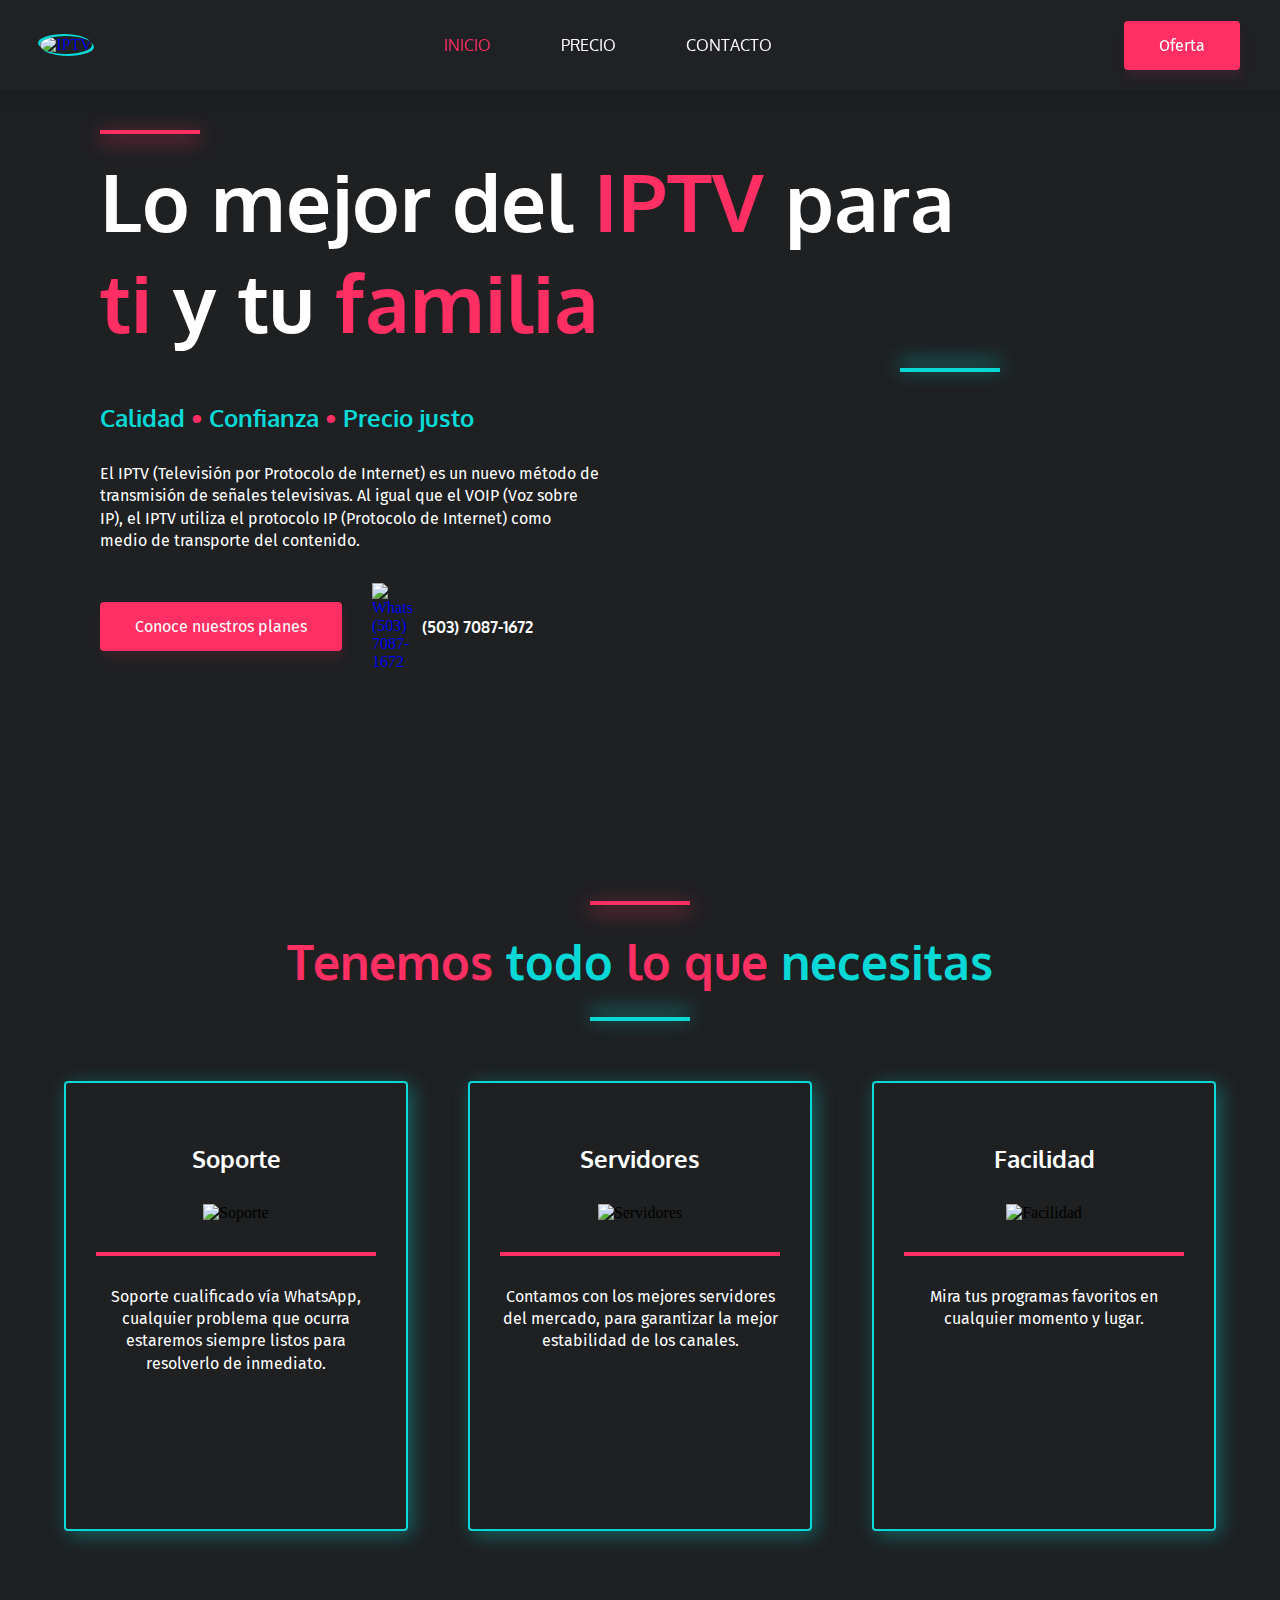
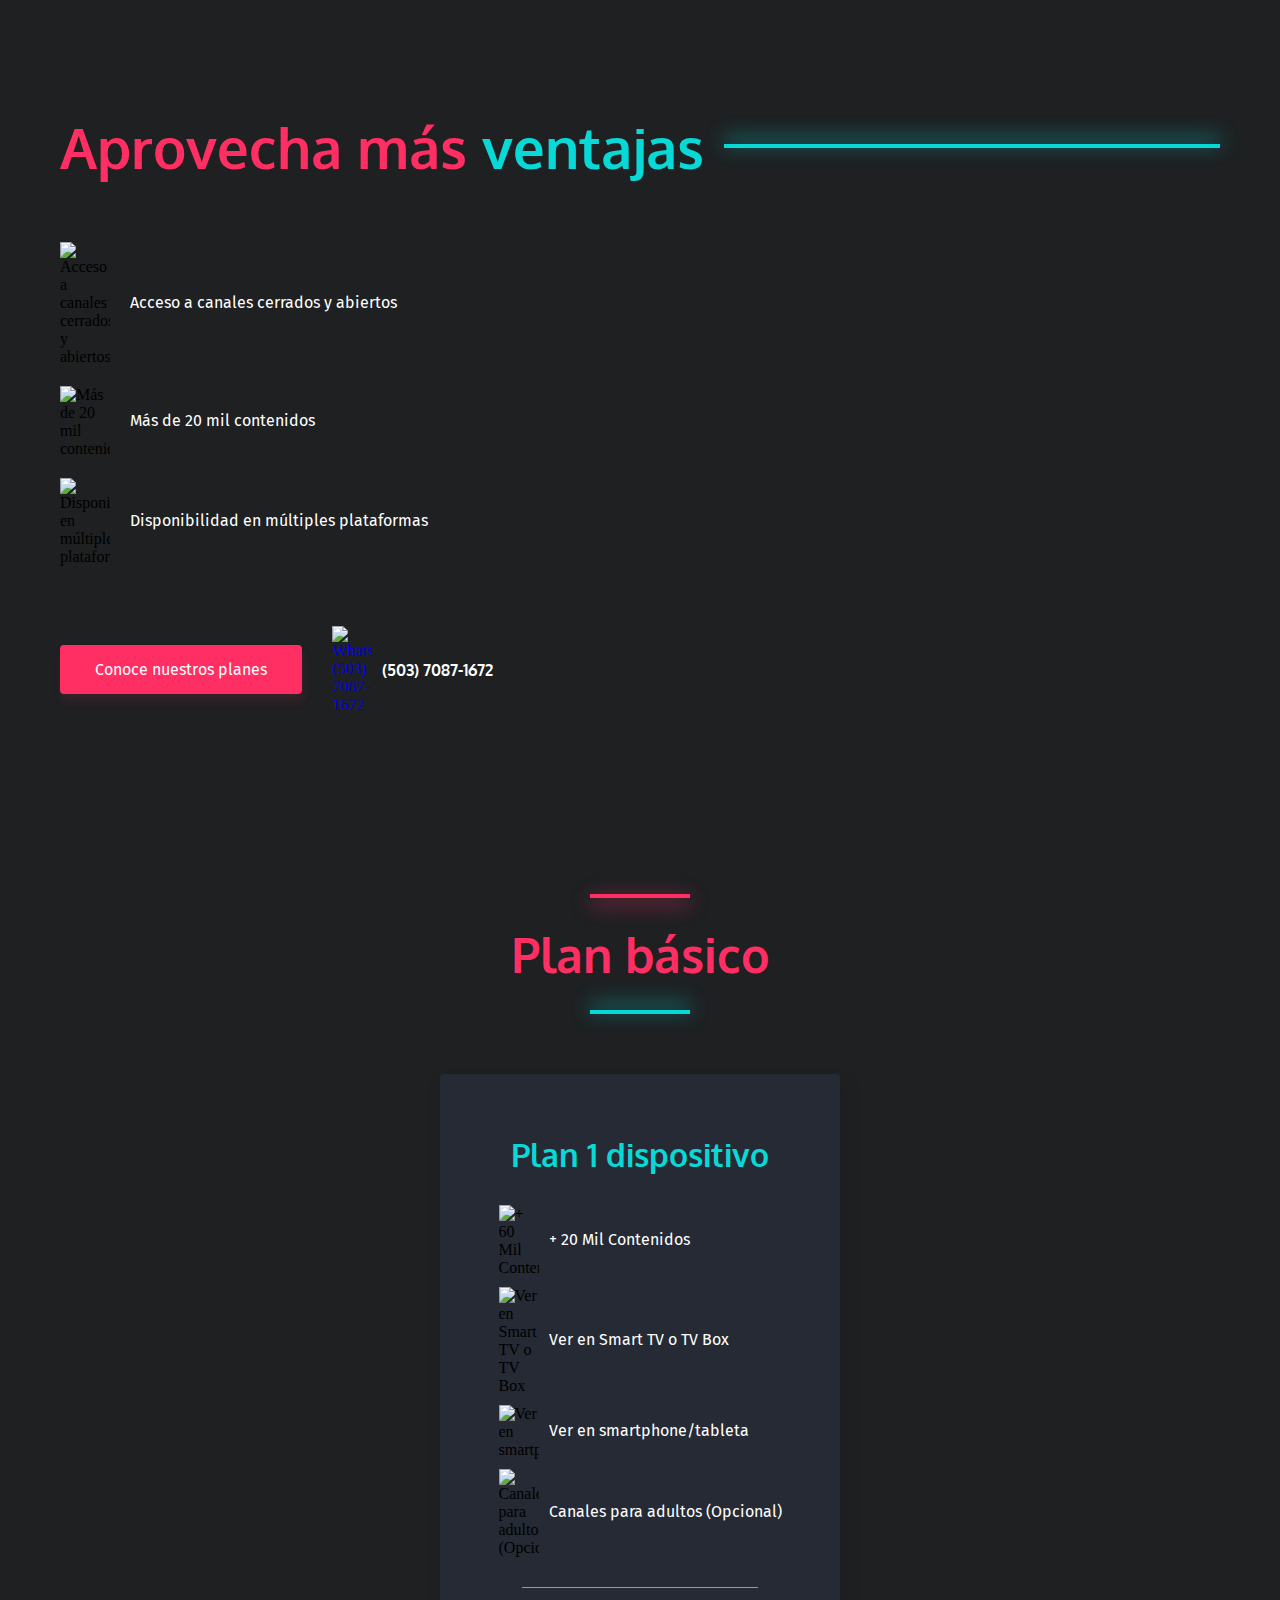
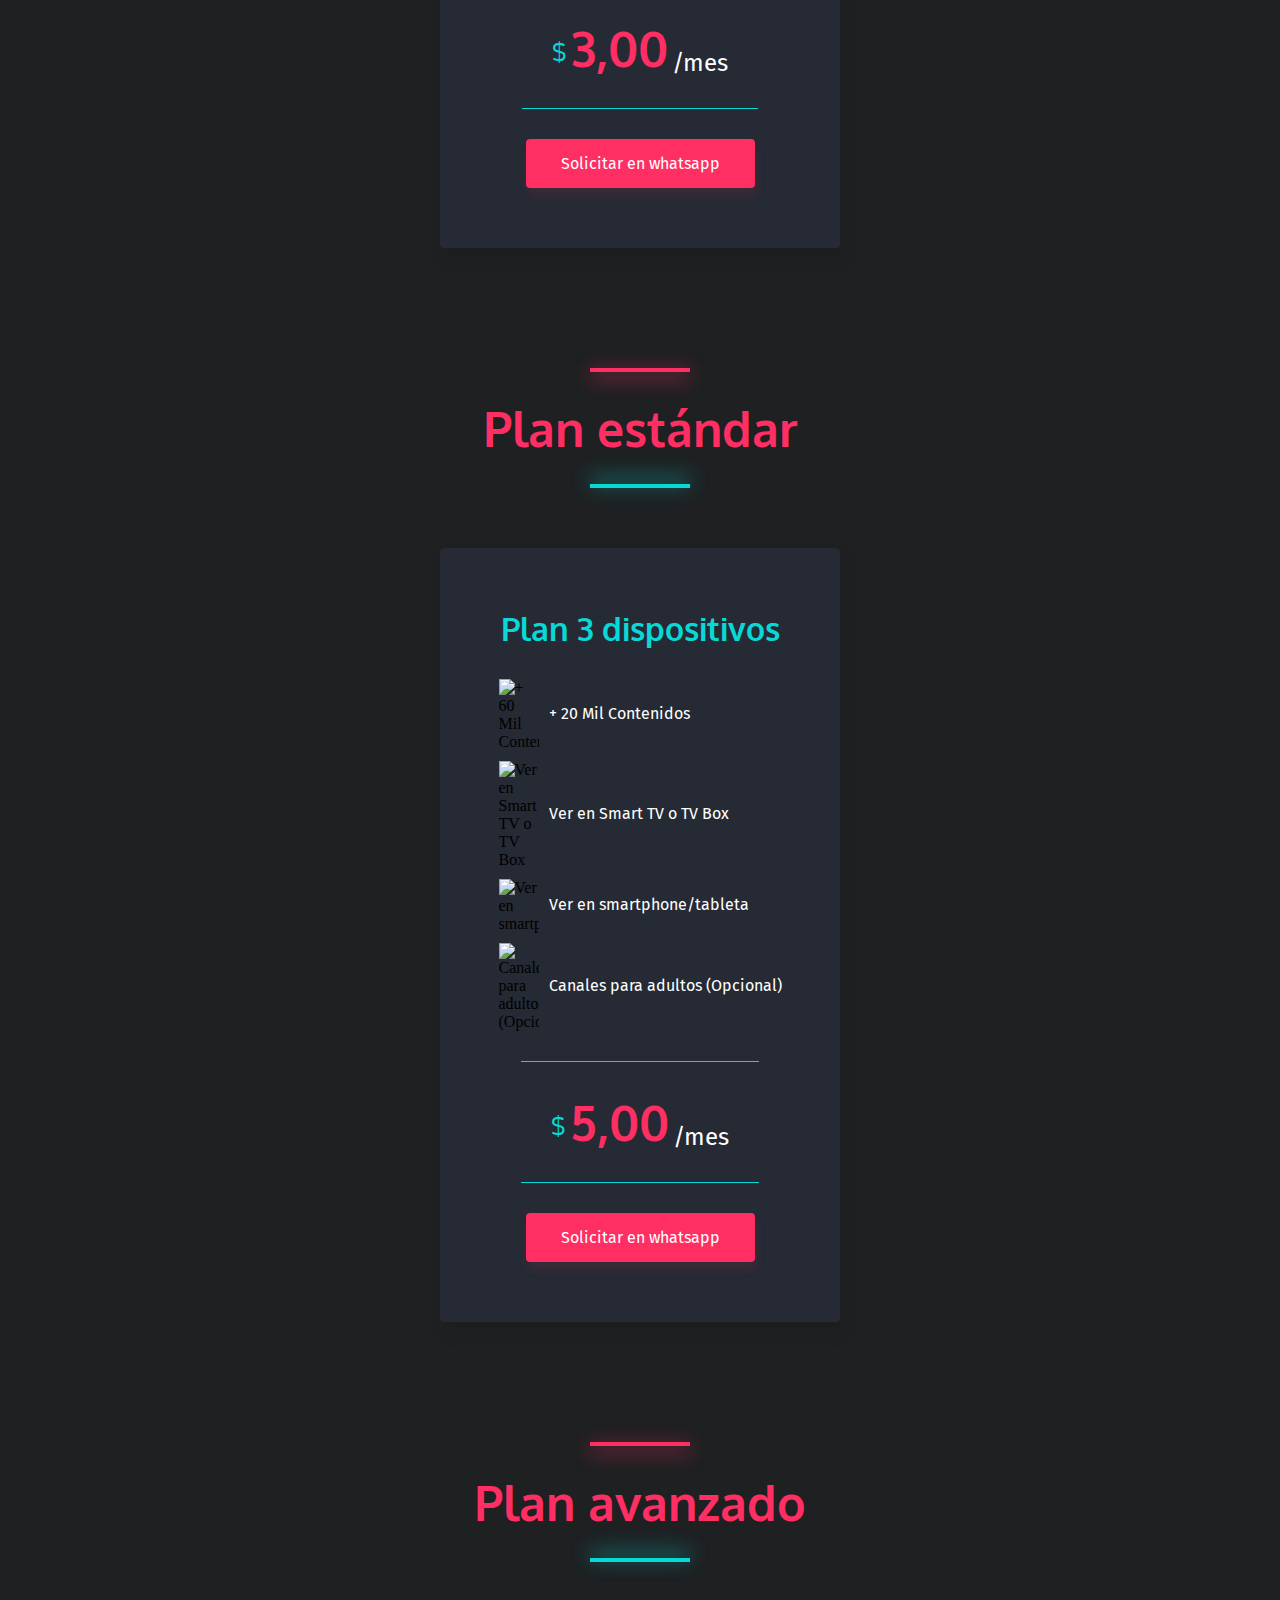
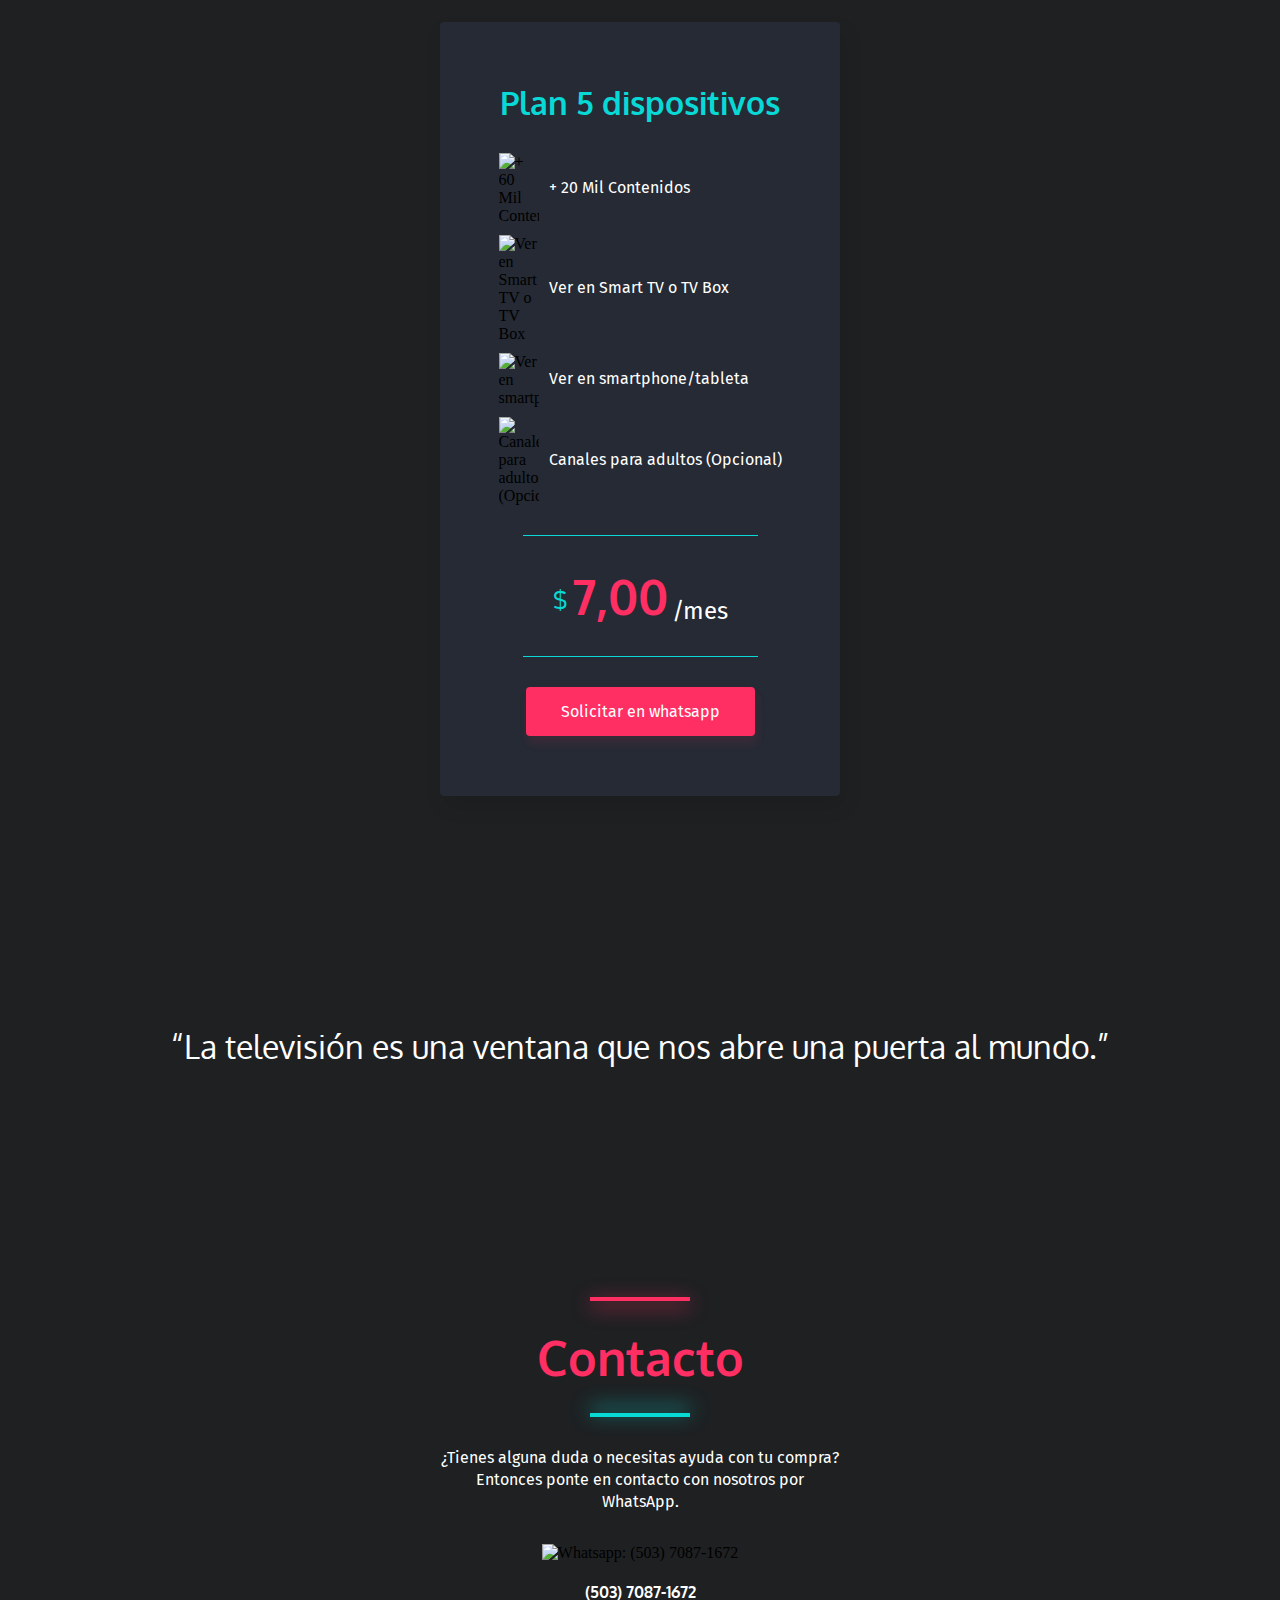
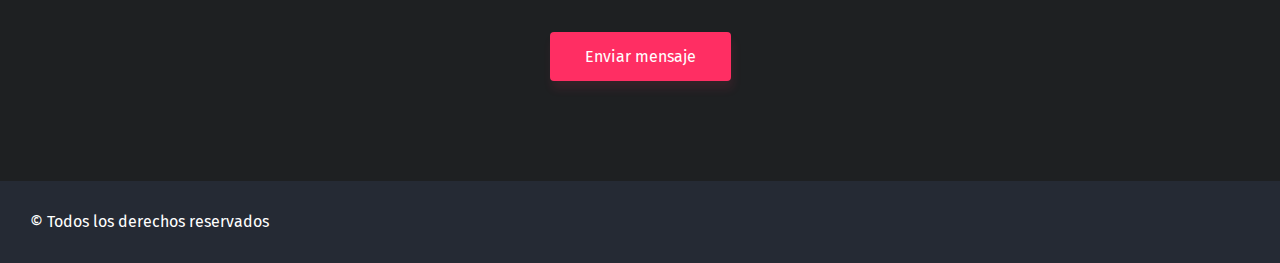
==== commit 729c4a55: "Add files via upload" ====
--- a/index.html
+++ b/index.html
@@ -1,83 +1,585 @@
-<?php
-session_start();
-
-// Establecer una variable de sesión cuando el usuario pasa por aquí
-$_SESSION['access_granted'] = true;
-
-// Guardar el tiempo actual para controlar la inactividad
-$_SESSION['last_activity'] = time();
-?>
-
-<!DOCTYPE html>
-<html lang="es">
+<html lang="pt-BR">
+<!-- Mirrored from neto.cf/iptv/ by HTTrack Website Copier/3.x [XR&CO'2017], Wed, 22 Mar 2023 01:36:59 GMT -->
+<!-- Added by HTTrack --><meta http-equiv="content-type" content="text/html;charset=UTF-8" /><!-- /Added by HTTrack -->
 <head>
-<script type='text/javascript' src='//supersedeasserted.com/7d/83/dc/7d83dc1b34569128d435554351be61b1.js'></script>
-    <meta charset="UTF-8">
-    <meta name="viewport" content="width=device-width, initial-scale=1.0">
-    <title>Dark Plus Películas</title>
-    <style>
-        /* Estilos para el tema oscuro */
-        body {
-            background-color: #000;
-            color: #ffffff;
-            font-family: Arial, sans-serif;
-            margin: 0;
-            padding: 0;
-        }
-
-        .container {
-            max-width: 1200px;
-            margin: 0 auto;
-            padding: 20px;
-        }
-
-        h1 {
-            color: #3AB745;
-            font-size: 36px;
-            text-align: center;
-            margin-bottom: 20px;
-            text-shadow: 2px 2px 4px rgba(0, 0, 0, 0.5);
-        }
-
-        .app-cover {
-            max-width: 100%;
-            display: block;
-            margin: 0 auto;
-            border-radius: 10px;
-        }
-
-        .app-description {
-            font-size: 20px;
-            text-align: center;
-            margin-top: 20px;
-        }
-
-        .enter-button {
-            display: block;
-            width: 200px;
-            margin: 20px auto;
-            padding: 10px;
-            text-align: center;
-            background-color: #FF0000;
-            color: #ffffff;
-            text-decoration: none;
-            border-radius: 5px;
-        }
-
-        .enter-button:hover {
-            background-color: #3AB745;
-        }
-    </style>
+<!-- ========== METATAGS ========== -->
+<meta charset="UTF-8">
+<meta http-equiv="X-UA-Compatible" content="IE=edge">
+<meta name="viewport" content="width=device-width, initial-scale=1.0">
+<meta name="title" content="Meu IPTV HD">
+<meta name="description" content="O melhor do IPTV para você e sua família. Conheça nosso plano único e venha aproveitar mais de 60 mil conteúdos.">
+<meta name="keywords" content="iptv, meuiptv, tv, tv box">
+<meta name="robots" content="index, follow">
+<meta http-equiv="Content-Type" content="text/html; charset=utf-8">
+<meta name="language" content="Portuguese">
+<title>Lo mejor de IPTV para ti y tu família</title>
+<!-- ========== FAVICON ========== -->
+<link rel="icon" type="image/png" sizes="16x16" href="assets/favicon-16x16.png">
+<meta name="msapplication-TileColor" content="#ffffff">
+<meta name="theme-color" content="#ffffff">
+<!-- ========== FONTES ========== -->
+<link rel="preconnect" href="https://fonts.googleapis.com/">
+<link rel="preconnect" href="https://fonts.gstatic.com/" crossorigin="">
+<link href="https://fonts.googleapis.com/css2?family=Fira+Sans&amp;family=Oxygen:wght@700&amp;display=swap" rel="stylesheet">
+<!-- ========== CSS ========== -->
+<style>
+.card-item,.header{-webkit-transition:all .4s}.card-item,.vantagens-lista{-webkit-box-orient:vertical;-webkit-box-direction:normal}.header{background:var(--background-header);
+padding:20px 40px;
+position:fixed;
+width:100%;
+height:var(--header-height);
+z-index:999;
+-webkit-box-shadow:var(--shadow-header);
+box-shadow:var(--shadow-header);
+transition:all .4s}.nav{display:-webkit-box;
+display:-ms-flexbox;
+display:flex;
+-webkit-box-align:center;
+-ms-flex-align:center;
+align-items:center;
+-webkit-box-pack:justify;
+-ms-flex-pack:justify;
+justify-content:space-between}.menu{display:-webkit-box;
+display:-ms-flexbox;
+display:flex;
+-webkit-box-align:center;
+-ms-flex-align:center;
+align-items:center;
+gap:30px}.menu li a{font-family:var(--font-titulo);
+font-size:1rem;
+text-transform:uppercase;
+padding:15px 20px;
+color:var(--branco);
+-webkit-transition:.4s;
+transition:.4s;
+display:block}.menu li a.active,.menu li a:hover{color:var(--vermelho)}.logo img{border-radius:50%;
+-webkit-box-shadow:2px 2px 0 0 var(--azul),-2px -2px 0 0 var(--azul);
+box-shadow:2px 2px 0 0 var(--azul),-2px -2px 0 0 var(--azul)}.header.active{height:var(--header-scroll-height);
+padding:10px 20px;
+background-color:var(--cinza-2);
+-webkit-box-shadow:4px 10px 20px 0 rgba(0,0,0,.35);
+box-shadow:4px 10px 20px 0 rgba(0,0,0,.35)}.header.active .menu li a{font-size:.875rem}.header.active .logo img{max-width:40px}.intro{background:url(assets/background-intro.jpg) center center no-repeat}.intro-content{padding:130px 60px;
+margin:0 auto;
+max-width:1200px}.atributos{font-family:var(--font-titulo);
+font-size:1.5rem;
+color:var(--azul)}.atributos span{color:var(--vermelho)}.p-intro{margin:30px 0;
+max-width:500px}@media screen and (max-width:700px){.intro-content{padding:120px 20px 100px;
+display:-webkit-box;
+display:-ms-flexbox;
+display:flex;
+-webkit-box-align:center;
+-ms-flex-align:center;
+align-items:center;
+-webkit-box-pack:center;
+-ms-flex-pack:center;
+justify-content:center;
+-webkit-box-orient:vertical;
+-webkit-box-direction:normal;
+-ms-flex-direction:column;
+flex-direction:column}.atributos{font-size:.875rem;
+text-align:center;
+padding:0 20px}}.card-item,.cards{-webkit-box-align:center}.cards{margin-top:60px;
+display:grid;
+grid-template-columns:repeat(auto-fill,minmax(280px,auto));
+gap:60px;
+-ms-flex-align:center;
+align-items:center;
+-webkit-box-pack:center;
+-ms-flex-pack:center;
+justify-content:center}.card-item{padding:60px 30px;
+height:450px;
+background:0 0;
+border:2px solid var(--azul);
+border-radius:4px;
+-webkit-box-shadow:4px 4px 20px 0 #08D9D660;
+box-shadow:4px 4px 20px 0 #08D9D660;
+cursor:pointer;
+display:-webkit-box;
+display:-ms-flexbox;
+display:flex;
+-ms-flex-align:center;
+align-items:center;
+-ms-flex-direction:column;
+flex-direction:column;
+transition:all .4s}.titulo-principal:after,.titulo-principal:before,.titulo:after,.titulo:before,.vantagens-titulo::after{content:'';
+height:4px}.btn-mobile,.card-img img{-webkit-transition:all .4s}.card-item:hover{-webkit-box-shadow:4px 4px 20px 0 var(--azul);
+box-shadow:4px 4px 20px 0 var(--azul)}.card-img img{transition:all .4s}.card-item:hover .card-img img{-webkit-transform:translate3d(0,-8px,0);
+transform:translate3d(0,-8px,0)}.card-titulo{font-family:var(--font-titulo);
+font-size:1.5rem;
+text-align:center;
+color:var(--branco)}.card-img{margin:30px 0}.p-card{border-top:4px solid var(--vermelho);
+padding-top:30px;
+text-align:center;
+max-width:280px}.vantagens{background:url(assets/background-vantagens.jpg) center center no-repeat}.vantagens-content{padding:80px 20px;
+margin:0 auto;
+max-width:1200px}.vantagens-titulo{font-family:var(--font-titulo);
+font-size:3.5rem;
+color:var(--vermelho);
+position:relative;
+display:grid;
+grid-template-columns:auto 1fr;
+gap:20px;
+-webkit-box-align:center;
+-ms-flex-align:center;
+align-items:center}.preco-card-sup,.preco-card-titulo,.vantagens-titulo span{color:var(--azul)}.preco-card,.vantagens-lista{display:-webkit-box;
+display:-ms-flexbox}.vantagens-titulo::after{width:100%;
+-webkit-box-shadow:var(--shadow-azul);
+box-shadow:var(--shadow-azul);
+background:var(--azul)}.vantagens-lista{display:flex;
+-ms-flex-direction:column;
+flex-direction:column;
+gap:20px;
+margin:60px 0}.vantagem-item{display:grid;
+-webkit-box-align:center;
+-ms-flex-align:center;
+align-items:center;
+grid-template-columns:50px auto;
+gap:20px}@media screen and (max-width:700px){.vantagens{background-position:70% 70%}.vantagens-content{padding:60px 20px;
+display:-webkit-box;
+display:-ms-flexbox;
+display:flex;
+-webkit-box-align:center;
+-ms-flex-align:center;
+align-items:center;
+-webkit-box-pack:center;
+-ms-flex-pack:center;
+justify-content:center;
+-webkit-box-orient:vertical;
+-webkit-box-direction:normal;
+-ms-flex-direction:column;
+flex-direction:column}.vantagens-titulo{font-size:2.5rem;
+text-align:center}.vantagens-lista{margin:30px 0}.vantagem-item{grid-template-columns:40px auto}.vantagem-item p{font-size:.875rem}}.preco-card-titulo{font-family:var(--font-titulo);
+font-size:2rem}.preco-card{margin:60px auto 0;
+padding:60px 30px;
+max-width:400px;
+background-color:var(--cinza);
+border-radius:4px;
+-webkit-box-shadow:var(--shadow-cinza);
+box-shadow:var(--shadow-cinza);
+display:flex;
+-webkit-box-align:center;
+-ms-flex-align:center;
+align-items:center;
+-webkit-box-pack:center;
+-ms-flex-pack:center;
+justify-content:center;
+-webkit-box-orient:vertical;
+-webkit-box-direction:normal;
+-ms-flex-direction:column;
+flex-direction:column;
+gap:30px}.contato-content,.preco-card-lista{display:-webkit-box;
+display:-ms-flexbox;
+-webkit-box-orient:vertical;
+-webkit-box-direction:normal}.preco-card-lista{display:flex;
+-ms-flex-direction:column;
+flex-direction:column;
+gap:10px}.preco-card-lista-item{display:grid;
+grid-template-columns:40px 1fr;
+-webkit-box-align:center;
+-ms-flex-align:center;
+align-items:center;
+gap:10px}.contato-content,.contato-div,.titulo{-webkit-box-align:center}.preco-card-valor{border-top:1px solid var(--azul);
+padding:30px;
+border-bottom:1px solid var(--azul)}.preco-card-sup{font-family:var(--font-titulo);
+font-size:1.5rem}.titulo,.valor{font-size:3rem}.valor{font-family:var(--font-titulo);
+color:var(--vermelho)}.preco-card-mes{font-family:var(--font);
+font-size:1.5rem;
+color:var(--branco)}.citacao-paragrafo,.p-contato{font-family:var(--font-titulo);
+color:var(--branco);
+text-align:center}@media screen and (max-width:700px){.preco-card-lista-item{grid-template-columns:30px auto}.preco-card-valor{padding:10px}.preco-card-lista-item p{font-size:.875rem}.valor{font-size:2.5rem}.preco-card-mes,.preco-card-sup{font-size:1rem}}.citacao{padding:130px 20px;
+background:url(assets/background-citacao.jpg) center center no-repeat}.citacao-paragrafo{font-size:2rem}.contato-content{max-width:600px;
+display:flex;
+-ms-flex-align:center;
+align-items:center;
+-ms-flex-direction:column;
+flex-direction:column;
+gap:30px}.p-contato{max-width:400px}.whatsapp{display:-webkit-box;
+display:-ms-flexbox;
+display:flex;
+-webkit-box-orient:vertical;
+-webkit-box-direction:normal;
+-ms-flex-direction:column;
+flex-direction:column;
+-webkit-box-align:center;
+-ms-flex-align:center;
+align-items:center;
+gap:20px}.footer{background:var(--cinza);
+padding:30px}.btn-mobile{width:50px;
+height:50px;
+border:none;
+background:url(assets/hamburguer.svg) center center no-repeat;
+text-indent:-10000px;
+cursor:pointer;
+border-radius:50%;
+transition:all .4s;
+overflow:hidden;
+display:none}.btn-mobile:hover{background-color:rgba(0,0,0,.15)}@media screen and (max-width:700px){.citacao-paragrafo{font-size:1.5rem}.nav>.btn{display:none}.btn-mobile,.menu{display:block}.menu{position:fixed;
+width:100%;
+top:var(--header-height);
+right:0;
+background:var(--cinza);
+z-index:999;
+-webkit-transition:all .4s;
+transition:all .4s;
+height:0;
+visibility:hidden;
+overflow-y:hidden;
+-webkit-box-shadow:4px 10px 20px 0 rgba(0,0,0,.35);
+box-shadow:4px 10px 20px 0 rgba(0,0,0,.35)}.header.active .menu{top:var(--header-scroll-height)}.menu li a{padding:20px}.menu li a:hover{background-color:var(--cinza-3)}.menu.active{height:180px;
+visibility:visible}.header.active .menu.active{height:171px;
+visibility:visible}.btn-mobile.active{-webkit-transform:rotate(-90deg);
+transform:rotate(-90deg)}}*{margin:0;
+padding:0;
+-webkit-box-sizing:border-box;
+box-sizing:border-box}ul{list-style:none}a{text-decoration:none}img{max-width:100%;
+height:auto;
+display:block}html{scroll-behavior:smooth}body{background-color:var(--background)}.btn,.titulo-principal:after{background-color:var(--vermelho)}.btn{display:inline-block;
+text-align:center;
+font-family:var(--font);
+color:var(--branco);
+font-size:1rem;
+padding:15px 35px;
+border-radius:4px;
+-webkit-box-shadow:2px 8px 10px 0 rgba(255,46,99,.1);
+box-shadow:2px 8px 10px 0 rgba(255,46,99,.1);
+-webkit-transition:all .4s;
+transition:all .4s}.titulo,.titulo-principal{font-family:var(--font-titulo)}.btn:hover{-webkit-transform:translate3d(0,-3px,0);
+transform:translate3d(0,-3px,0);
+-webkit-box-shadow:2px 4px 25px 0 var(--vermelho);
+box-shadow:2px 4px 25px 0 var(--vermelho)}.content{max-width:1200px;
+margin:80px auto;
+padding:20px}@media screen and (max-width:700px){.content{margin:30px auto}}.titulo-principal{font-size:5rem;
+color:var(--branco);
+max-width:900px;
+margin-bottom:30px;
+position:relative;
+padding:20px 0}.titulo,.titulo-principal span{color:var(--vermelho)}.titulo-principal:after,.titulo-principal:before{width:100px;
+display:block;
+position:absolute}.titulo-principal:after{-webkit-box-shadow:var(--shadow-vermelho);
+box-shadow:var(--shadow-vermelho);
+top:0;
+left:0}.titulo-principal:before{background-color:var(--azul);
+-webkit-box-shadow:var(--shadow-azul);
+box-shadow:var(--shadow-azul);
+bottom:0;
+right:0}.titulo{padding:30px 20px;
+text-align:center;
+position:relative;
+display:-webkit-box;
+display:-ms-flexbox;
+display:flex;
+-ms-flex-align:center;
+align-items:center;
+-webkit-box-pack:center;
+-ms-flex-pack:center;
+justify-content:center}.titulo:after,.titulo:before{width:100px;
+display:block;
+position:absolute;
+margin:0 auto}.titulo:after{background-color:var(--vermelho);
+-webkit-box-shadow:var(--shadow-vermelho);
+box-shadow:var(--shadow-vermelho);
+top:0}.titulo:before{background-color:var(--azul);
+-webkit-box-shadow:var(--shadow-azul);
+box-shadow:var(--shadow-azul);
+bottom:0}.titulo span{color:var(--azul)}@media screen and (max-width:700px){.titulo-principal{font-size:3.5rem}.titulo{font-size:2rem;
+padding:20px}.titulo:after,.titulo:before{width:60px}}@media screen and (max-width:500px){.titulo-principal{font-size:3rem}}.paragrafo{font-family:var(--font);
+font-size:1rem;
+color:var(--branco);
+line-height:1.4}.contato-div{display:grid;
+grid-template-columns:40px auto;
+gap:10px;
+-ms-flex-align:center;
+align-items:center}.contato-div>.p-contato{text-align:left}.btns{display:-webkit-box;
+display:-ms-flexbox;
+display:flex;
+-webkit-box-align:center;
+-ms-flex-align:center;
+align-items:center;
+-ms-flex-wrap:wrap;
+flex-wrap:wrap;
+gap:30px}@media screen and (max-width:500px){.btns{-webkit-box-pack:center;
+-ms-flex-pack:center;
+justify-content:center}}
+:root{
+    --background:#1E2022;
+--background-img:rgba(30, 32, 34, 0.3);
+--background-header:rgba(37, 42, 52, 0.15);
+--cinza:#252A34;
+--cinza-2:#222831;
+--cinza-3:#364F6B;
+--branco:#FFFFFF;
+--vermelho:#FF2E63;
+--azul:#08D9D6;
+--shadow-vermelho:0px 5px 20px #FF2E63;
+--shadow-azul:0px -5px 20px #08D9D6;
+--shadow-header:0px 5px 20px rgba(0, 0, 0, 0.15);
+--shadow-cinza:4px 10px 20px rgba(0, 0, 0, 0.1);
+--font-titulo:'Oxygen',sans-serif;
+--font:'Fira Sans',sans-serif;
+--header-height:90px;
+--header-scroll-height:70px
+}
+</style>
 </head>
 <body>
-    <div class="container">
-        <h1>Bienvenido a Dark Plus Películas</h1>
-        <img class="app-cover" src="https://i.ibb.co/WDxmx8s/LOGO-1713460353834-removebg-preview.png" alt="Portada de la aplicación">
-        <p class="app-description">Dark Plus es una aplicación genial para descubrir nuevas películas, ver películas gratis y leer reseñas. Sumérgete en el mundo del cine y disfruta de una experiencia única.</p>
-        <a class="enter-button" href="/peliculas.php">Ver películas</a>
-        <a class="enter-button" href="/tv/index.php">Ver futbol</a>
-    </div>
-    <!-- Scripts opcionales -->
-    <!-- Agrega aquí tus scripts opcionales, como bibliotecas de JavaScript -->
+<!-- ========== CABECERA ========== -->
+<header class="header" data-header="">
+<nav class="nav">
+<a href="#intro" class="logo">
+<img src="assets/logo.svg" alt="IPTV">
+</a>
+<button class="btn-mobile" data-mobile-button="" aria-expanded="false" aria-controls="menu" aria-haspopup="true">Menú</button>
+<ul class="menu" data-menu="" role="menu">
+<li><a href="#intro" class="active">Inicio</a></li>
+<li><a href="#preco">Precio</a></li>
+<li><a href="#contato">Contacto</a></li>
+</ul>
+<a href="#preco" class="btn">Oferta</a>
+</nav>
+</header>
+<!-- ========== PRINCIPAL ========== -->
+<main>
+<!-- ========== INTRODUCCIÓN ========== -->
+<section class="intro" id="intro">
+<div class="intro-content">
+<h1 class="titulo-principal">Lo mejor del <span>IPTV</span> para <span>ti</span> y tu <span>familia</span></h1>
+<b class="atributos">Calidad <span>•</span> Confianza <span>•</span> Precio justo</b>
+<p class="paragrafo p-intro">El IPTV (Televisión por Protocolo de Internet) es un nuevo método de transmisión de señales televisivas. Al igual que el VOIP (Voz sobre IP), el IPTV utiliza el protocolo IP (Protocolo de Internet) como medio de transporte del contenido.</p>
+<div class="btns">
+<a href="#preco" class="btn">Conoce nuestros planes</a>
+<a href="https://api.whatsapp.com/send?phone=50370871672" target="_blank" class="contato-div">
+<figure>
+<img src="assets/whatsapp.svg" alt="Whatsapp: (503) 7087-1672">
+</figure>
+<b class="p-contato">(503) 7087-1672</b>
+</a>
+</div>
+</div>
+</section>
+<!-- ========== SERVICIOS ========== -->
+<section class="servicos">
+<div class="servicos-content content">
+<h1 class="titulo">
+<div>Tenemos <span>todo</span> lo que <span>necesitas</span></div>
+</h1>
+<div class="cards">
+<div class="card-item">
+<h2 class="card-titulo">Soporte</h2>
+<figure class="card-img">
+<img src="assets/ferramenta.svg" alt="Soporte">
+</figure>
+<p class="paragrafo p-card">Soporte cualificado vía WhatsApp, cualquier problema que ocurra estaremos siempre listos para resolverlo de inmediato.</p>
+</div>
+<div class="card-item">
+<h2 class="card-titulo">Servidores</h2>
+<figure class="card-img">
+<img src="assets/servidor.svg" alt="Servidores">
+</figure>
+<p class="paragrafo p-card">Contamos con los mejores servidores del mercado, para garantizar la mejor estabilidad de los canales.</p>
+</div>
+<div class="card-item">
+<h2 class="card-titulo">Facilidad</h2>
+<figure class="card-img">
+<img src="assets/facilidade.svg" alt="Facilidad">
+</figure>
+<p class="paragrafo p-card">Mira tus programas favoritos en cualquier momento y lugar.</p>
+</div>
+</div>
+</div>
+</section>
+<!-- ========== VENTAJAS ========== -->
+<section class="vantagens">
+<div class="vantagens-content">
+<h1 class="vantagens-titulo">
+<div>Aprovecha más <span>ventajas</span></div>
+</h1>
+<ul class="vantagens-lista">
+<li class="vantagem-item">
+<figure>
+<img src="assets/tv.svg" alt="Acceso a canales cerrados y abiertos">
+</figure>
+<p class="paragrafo">Acceso a canales cerrados y abiertos</p>
+</li>
+<li class="vantagem-item">
+<figure>
+<img src="assets/rolo-de-filme.svg" alt="Más de 20 mil contenidos">
+</figure>
+<p class="paragrafo">Más de 20 mil contenidos</p>
+</li>
+<li class="vantagem-item">
+<figure>
+<img src="assets/multiplataformas.svg" alt="Disponibilidad en múltiples plataformas">
+</figure>
+<p class="paragrafo">Disponibilidad en múltiples plataformas</p>
+</li>
+</ul>
+<div class="btns">
+<a href="#preco" class="btn">Conoce nuestros planes</a>
+<a href="https://api.whatsapp.com/send?phone=50370871672" target="_blank" class="contato-div">
+<figure>
+<img src="assets/whatsapp.svg" alt="Whatsapp: (503) 7087-1672">
+</figure>
+<b class="p-contato">(503) 7087-1672</b>
+</a>
+</div>
+</div>
+</section>
+<!-- ========== PRECIO ========== -->
+<section class="preco" id="preco">
+<div class="preco-content content">
+<h1 class="titulo">Plan básico</h1>
+<div class="preco-card">
+<h2 class="preco-card-titulo">Plan 1 dispositivo</h2>
+<ul class="preco-card-lista">
+<li class="preco-card-lista-item">
+<figure>
+<img src="assets/check.png" alt="+ 60 Mil Contenidos">
+</figure>
+<p class="paragrafo">+ 20 Mil Contenidos</p>
+</li>
+<li class="preco-card-lista-item">
+<figure>
+<img src="assets/check.png" alt="Ver en Smart TV o TV Box">
+</figure>
+<p class="paragrafo">Ver en Smart TV o TV Box</p>
+</li>
+<li class="preco-card-lista-item">
+<figure>
+<img src="assets/check.png" alt="Ver en smartphone/tableta">
+</figure>
+<p class="paragrafo">Ver en smartphone/tableta</p>
+</li>
+<li class="preco-card-lista-item">
+<figure>
+<img src="assets/check.png" alt="Canales para adultos (Opcional)">
+</figure>
+<p class="paragrafo">Canales para adultos (Opcional)</p>
+</li>
+</ul>
+<div class="preco-card-valor">
+<div class="preco-card-valor-content">
+<sup class="preco-card-sup">$</sup>
+<strong class="valor">3,00</strong>
+<sub class="preco-card-mes">/mes</sub>
+</div>
+</div>
+<a href="https://api.whatsapp.com/send?phone=50370871672" target="_blank" class="btn">Solicitar en whatsapp</a>
+</div>
+</div>
+</section>
+<!-- ========== PRECIO 2 ========== -->
+<section class="preco" id="preco">
+<div class="preco-content content">
+<h1 class="titulo">Plan estándar</h1>
+<div class="preco-card">
+<h2 class="preco-card-titulo">Plan 3 dispositivos</h2>
+<ul class="preco-card-lista">
+<li class="preco-card-lista-item">
+<figure>
+<img src="assets/check.png" alt="+ 60 Mil Contenidos">
+</figure>
+<p class="paragrafo">+ 20 Mil Contenidos</p>
+</li>
+<li class="preco-card-lista-item">
+<figure>
+<img src="assets/check.png" alt="Ver en Smart TV o TV Box">
+</figure>
+<p class="paragrafo">Ver en Smart TV o TV Box</p>
+</li>
+<li class="preco-card-lista-item">
+<figure>
+<img src="assets/check.png" alt="Ver en smartphone/tableta">
+</figure>
+<p class="paragrafo">Ver en smartphone/tableta</p>
+</li>
+<li class="preco-card-lista-item">
+<figure>
+<img src="assets/check.png" alt="Canales para adultos (Opcional)">
+</figure>
+<p class="paragrafo">Canales para adultos (Opcional)</p>
+</li>
+</ul>
+<div class="preco-card-valor">
+<div class="preco-card-valor-content">
+<sup class="preco-card-sup">$</sup>
+<strong class="valor">5,00</strong>
+<sub class="preco-card-mes">/mes</sub>
+</div>
+</div>
+<a href="https://api.whatsapp.com/send?phone=50370871672" target="_blank" class="btn">Solicitar en whatsapp</a>
+</div>
+</div>
+</section>
+<!-- ========== PRECIO 3 ========== -->
+<section class="preco" id="preco">
+<div class="preco-content content">
+<h1 class="titulo">Plan avanzado</h1>
+<div class="preco-card">
+<h2 class="preco-card-titulo">Plan 5 dispositivos</h2>
+<ul class="preco-card-lista">
+<li class="preco-card-lista-item">
+<figure>
+<img src="assets/check.png" alt="+ 60 Mil Contenidos">
+</figure>
+<p class="paragrafo">+ 20 Mil Contenidos</p>
+</li>
+<li class="preco-card-lista-item">
+<figure>
+<img src="assets/check.png" alt="Ver en Smart TV o TV Box">
+</figure>
+<p class="paragrafo">Ver en Smart TV o TV Box</p>
+</li>
+<li class="preco-card-lista-item">
+<figure>
+<img src="assets/check.png" alt="Ver en smartphone/tableta">
+</figure>
+<p class="paragrafo">Ver en smartphone/tableta</p>
+</li>
+<li class="preco-card-lista-item">
+<figure>
+<img src="assets/check.png" alt="Canales para adultos (Opcional)">
+</figure>
+<p class="paragrafo">Canales para adultos (Opcional)</p>
+</li>
+</ul>
+<div class="preco-card-valor">
+<div class="preco-card-valor-content">
+<sup class="preco-card-sup">$</sup>
+<strong class="valor">7,00</strong>
+<sub class="preco-card-mes">/mes</sub>
+</div>
+</div>
+<a href="https://api.whatsapp.com/send?phone=50370871672" target="_blank" class="btn">Solicitar en whatsapp</a>
+</div>
+</div>
+</section>
+<!-- ========== CITA ========== -->
+<blockquote class="citacao">
+<p class="citacao-paragrafo">“La televisión es una ventana que nos abre una puerta al mundo.”</p>
+</blockquote>
+<!-- ========== CONTACTO ========== -->
+<section class="contato" id="contato">
+<div class="contato-content content">
+<h1 class="titulo">Contacto</h1>
+<p class="paragrafo p-contato">¿Tienes alguna duda o necesitas ayuda con tu compra? Entonces ponte en contacto con nosotros por WhatsApp.</p>
+<div class="whatsapp">
+<figure>
+<img src="assets/whatsapp.svg" alt="Whatsapp: (503) 7087-1672">
+</figure>
+<b class="p-contato">(503) 7087-1672</b>
+</div>
+<a href="https://api.whatsapp.com/send?phone=50370871672" target="_blank" class="btn">Enviar mensaje</a>
+</div>
+</section>
+</main>
+<!-- ========== PIE DE PÁGINA ========== -->
+<footer class="footer">
+<p class="paragrafo p-footer">© Todos los derechos reservados</p>
+</footer>
+<!-- ========== SCRIPTS ========== -->
+<script>
+"use strict";var header=document.querySelector("[data-header]"),activeClass="active",scrollHeader=function(){100<=window.scrollY?header.classList.add(activeClass):header.classList.remove(activeClass)},addEventOnScrollHeader=function(){window.addEventListener("scroll",scrollHeader)};addEventOnScrollHeader();var internalLinks=Array.from(document.querySelectorAll('a[href^="#"]')),getMenuHeight=function(){return document.querySelector(".header").getBoundingClientRect().height},getTopFromElement=function(e){e=e.currentTarget.getAttribute("href");return document.querySelector(e).offsetTop-getMenuHeight()},scrollToPosition=function(e){smoothScrollTo(0,e)},scrollTo=function(e){e.preventDefault();e=getTopFromElement(e);scrollToPosition(e)},addSmoothScrollEvent=function(){internalLinks.forEach(function(e){return e.addEventListener("click",scrollTo)})};function smoothScrollTo(e,t,o){var r=window.scrollX||window.pageXOffset,c=window.scrollY||window.pageYOffset,l=e-r,i=t-c,s=(new Date).getTime();o=void 0!==o?o:400;function a(e,t,n,o){return(e/=o/2)<1?n/2*e*e*e*e+t:-n/2*((e-=2)*e*e*e-2)+t}var d=setInterval(function(){var e=(new Date).getTime()-s,t=a(e,r,l,o),n=a(e,c,i,o);o<=e&&clearInterval(d),window.scroll(t,n)},1e3/60)}addSmoothScrollEvent();var btnMobile=document.querySelector("[data-mobile-button]"),menu=document.querySelector("[data-menu]"),html=document.documentElement,openMenu=function(){menu.classList.add(activeClass),btnMobile.classList.add(activeClass),setTimeout(function(){return html.addEventListener("click",closeMenu)})},closeMenu=function e(){menu.classList.remove(activeClass),btnMobile.classList.remove(activeClass),setTimeout(function(){return html.removeEventListener("click",e)})},addMenuEvent=function(){btnMobile.addEventListener("click",openMenu)};addMenuEvent();var sections=document.querySelectorAll("section[id]"),scrollActive=function(){var o=window.pageYOffset;sections.forEach(function(e){var t=e.offsetHeight,n=e.offsetTop-200,e=e.getAttribute("id");n<o&&o<=n+t?document.querySelector(".menu li a[href*="+e+"]").classList.add(activeClass):document.querySelector(".menu li a[href*="+e+"]").classList.remove(activeClass)})},addScrollSectionEvent=function(){window.addEventListener("scroll",scrollActive)};scrollActive(),addScrollSectionEvent();
+</script>
 </body>
+<!-- Mirrored from neto.cf/iptv/ by HTTrack Website Copier/3.x [XR&CO'2017], Wed, 22 Mar 2023 01:37:13 GMT -->
 </html>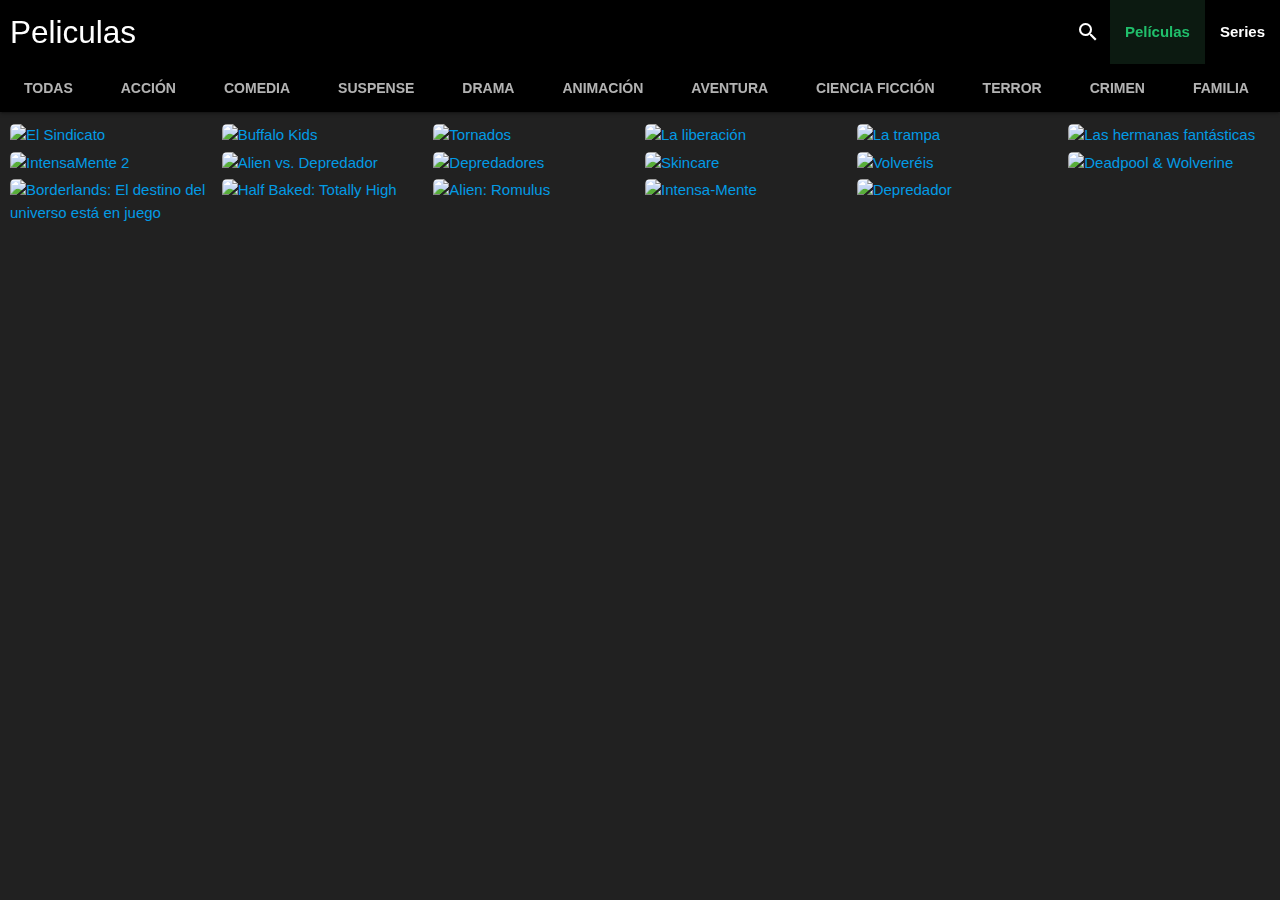
==== commit eb815461: "Add files via upload" ====
--- a/index.html
+++ b/index.html
@@ -1,585 +1,336 @@
-<html lang="pt-BR">
-<!-- Mirrored from neto.cf/iptv/ by HTTrack Website Copier/3.x [XR&CO'2017], Wed, 22 Mar 2023 01:36:59 GMT -->
-<!-- Added by HTTrack --><meta http-equiv="content-type" content="text/html;charset=UTF-8" /><!-- /Added by HTTrack -->
+<!DOCTYPE html>
+<html lang="en">
 <head>
-<!-- ========== METATAGS ========== -->
 <meta charset="UTF-8">
 <meta http-equiv="X-UA-Compatible" content="IE=edge">
 <meta name="viewport" content="width=device-width, initial-scale=1.0">
-<meta name="title" content="Meu IPTV HD">
-<meta name="description" content="O melhor do IPTV para você e sua família. Conheça nosso plano único e venha aproveitar mais de 60 mil conteúdos.">
-<meta name="keywords" content="iptv, meuiptv, tv, tv box">
-<meta name="robots" content="index, follow">
-<meta http-equiv="Content-Type" content="text/html; charset=utf-8">
-<meta name="language" content="Portuguese">
-<title>Lo mejor de IPTV para ti y tu família</title>
-<!-- ========== FAVICON ========== -->
-<link rel="icon" type="image/png" sizes="16x16" href="assets/favicon-16x16.png">
-<meta name="msapplication-TileColor" content="#ffffff">
-<meta name="theme-color" content="#ffffff">
-<!-- ========== FONTES ========== -->
-<link rel="preconnect" href="https://fonts.googleapis.com/">
-<link rel="preconnect" href="https://fonts.gstatic.com/" crossorigin="">
-<link href="https://fonts.googleapis.com/css2?family=Fira+Sans&amp;family=Oxygen:wght@700&amp;display=swap" rel="stylesheet">
-<!-- ========== CSS ========== -->
-<style>
-.card-item,.header{-webkit-transition:all .4s}.card-item,.vantagens-lista{-webkit-box-orient:vertical;-webkit-box-direction:normal}.header{background:var(--background-header);
-padding:20px 40px;
-position:fixed;
-width:100%;
-height:var(--header-height);
-z-index:999;
--webkit-box-shadow:var(--shadow-header);
-box-shadow:var(--shadow-header);
-transition:all .4s}.nav{display:-webkit-box;
-display:-ms-flexbox;
-display:flex;
--webkit-box-align:center;
--ms-flex-align:center;
-align-items:center;
--webkit-box-pack:justify;
--ms-flex-pack:justify;
-justify-content:space-between}.menu{display:-webkit-box;
-display:-ms-flexbox;
-display:flex;
--webkit-box-align:center;
--ms-flex-align:center;
-align-items:center;
-gap:30px}.menu li a{font-family:var(--font-titulo);
-font-size:1rem;
-text-transform:uppercase;
-padding:15px 20px;
-color:var(--branco);
--webkit-transition:.4s;
-transition:.4s;
-display:block}.menu li a.active,.menu li a:hover{color:var(--vermelho)}.logo img{border-radius:50%;
--webkit-box-shadow:2px 2px 0 0 var(--azul),-2px -2px 0 0 var(--azul);
-box-shadow:2px 2px 0 0 var(--azul),-2px -2px 0 0 var(--azul)}.header.active{height:var(--header-scroll-height);
-padding:10px 20px;
-background-color:var(--cinza-2);
--webkit-box-shadow:4px 10px 20px 0 rgba(0,0,0,.35);
-box-shadow:4px 10px 20px 0 rgba(0,0,0,.35)}.header.active .menu li a{font-size:.875rem}.header.active .logo img{max-width:40px}.intro{background:url(assets/background-intro.jpg) center center no-repeat}.intro-content{padding:130px 60px;
-margin:0 auto;
-max-width:1200px}.atributos{font-family:var(--font-titulo);
-font-size:1.5rem;
-color:var(--azul)}.atributos span{color:var(--vermelho)}.p-intro{margin:30px 0;
-max-width:500px}@media screen and (max-width:700px){.intro-content{padding:120px 20px 100px;
-display:-webkit-box;
-display:-ms-flexbox;
-display:flex;
--webkit-box-align:center;
--ms-flex-align:center;
-align-items:center;
--webkit-box-pack:center;
--ms-flex-pack:center;
-justify-content:center;
--webkit-box-orient:vertical;
--webkit-box-direction:normal;
--ms-flex-direction:column;
-flex-direction:column}.atributos{font-size:.875rem;
-text-align:center;
-padding:0 20px}}.card-item,.cards{-webkit-box-align:center}.cards{margin-top:60px;
-display:grid;
-grid-template-columns:repeat(auto-fill,minmax(280px,auto));
-gap:60px;
--ms-flex-align:center;
-align-items:center;
--webkit-box-pack:center;
--ms-flex-pack:center;
-justify-content:center}.card-item{padding:60px 30px;
-height:450px;
-background:0 0;
-border:2px solid var(--azul);
-border-radius:4px;
--webkit-box-shadow:4px 4px 20px 0 #08D9D660;
-box-shadow:4px 4px 20px 0 #08D9D660;
-cursor:pointer;
-display:-webkit-box;
-display:-ms-flexbox;
-display:flex;
--ms-flex-align:center;
-align-items:center;
--ms-flex-direction:column;
-flex-direction:column;
-transition:all .4s}.titulo-principal:after,.titulo-principal:before,.titulo:after,.titulo:before,.vantagens-titulo::after{content:'';
-height:4px}.btn-mobile,.card-img img{-webkit-transition:all .4s}.card-item:hover{-webkit-box-shadow:4px 4px 20px 0 var(--azul);
-box-shadow:4px 4px 20px 0 var(--azul)}.card-img img{transition:all .4s}.card-item:hover .card-img img{-webkit-transform:translate3d(0,-8px,0);
-transform:translate3d(0,-8px,0)}.card-titulo{font-family:var(--font-titulo);
-font-size:1.5rem;
-text-align:center;
-color:var(--branco)}.card-img{margin:30px 0}.p-card{border-top:4px solid var(--vermelho);
-padding-top:30px;
-text-align:center;
-max-width:280px}.vantagens{background:url(assets/background-vantagens.jpg) center center no-repeat}.vantagens-content{padding:80px 20px;
-margin:0 auto;
-max-width:1200px}.vantagens-titulo{font-family:var(--font-titulo);
-font-size:3.5rem;
-color:var(--vermelho);
-position:relative;
-display:grid;
-grid-template-columns:auto 1fr;
-gap:20px;
--webkit-box-align:center;
--ms-flex-align:center;
-align-items:center}.preco-card-sup,.preco-card-titulo,.vantagens-titulo span{color:var(--azul)}.preco-card,.vantagens-lista{display:-webkit-box;
-display:-ms-flexbox}.vantagens-titulo::after{width:100%;
--webkit-box-shadow:var(--shadow-azul);
-box-shadow:var(--shadow-azul);
-background:var(--azul)}.vantagens-lista{display:flex;
--ms-flex-direction:column;
-flex-direction:column;
-gap:20px;
-margin:60px 0}.vantagem-item{display:grid;
--webkit-box-align:center;
--ms-flex-align:center;
-align-items:center;
-grid-template-columns:50px auto;
-gap:20px}@media screen and (max-width:700px){.vantagens{background-position:70% 70%}.vantagens-content{padding:60px 20px;
-display:-webkit-box;
-display:-ms-flexbox;
-display:flex;
--webkit-box-align:center;
--ms-flex-align:center;
-align-items:center;
--webkit-box-pack:center;
--ms-flex-pack:center;
-justify-content:center;
--webkit-box-orient:vertical;
--webkit-box-direction:normal;
--ms-flex-direction:column;
-flex-direction:column}.vantagens-titulo{font-size:2.5rem;
-text-align:center}.vantagens-lista{margin:30px 0}.vantagem-item{grid-template-columns:40px auto}.vantagem-item p{font-size:.875rem}}.preco-card-titulo{font-family:var(--font-titulo);
-font-size:2rem}.preco-card{margin:60px auto 0;
-padding:60px 30px;
-max-width:400px;
-background-color:var(--cinza);
-border-radius:4px;
--webkit-box-shadow:var(--shadow-cinza);
-box-shadow:var(--shadow-cinza);
-display:flex;
--webkit-box-align:center;
--ms-flex-align:center;
-align-items:center;
--webkit-box-pack:center;
--ms-flex-pack:center;
-justify-content:center;
--webkit-box-orient:vertical;
--webkit-box-direction:normal;
--ms-flex-direction:column;
-flex-direction:column;
-gap:30px}.contato-content,.preco-card-lista{display:-webkit-box;
-display:-ms-flexbox;
--webkit-box-orient:vertical;
--webkit-box-direction:normal}.preco-card-lista{display:flex;
--ms-flex-direction:column;
-flex-direction:column;
-gap:10px}.preco-card-lista-item{display:grid;
-grid-template-columns:40px 1fr;
--webkit-box-align:center;
--ms-flex-align:center;
-align-items:center;
-gap:10px}.contato-content,.contato-div,.titulo{-webkit-box-align:center}.preco-card-valor{border-top:1px solid var(--azul);
-padding:30px;
-border-bottom:1px solid var(--azul)}.preco-card-sup{font-family:var(--font-titulo);
-font-size:1.5rem}.titulo,.valor{font-size:3rem}.valor{font-family:var(--font-titulo);
-color:var(--vermelho)}.preco-card-mes{font-family:var(--font);
-font-size:1.5rem;
-color:var(--branco)}.citacao-paragrafo,.p-contato{font-family:var(--font-titulo);
-color:var(--branco);
-text-align:center}@media screen and (max-width:700px){.preco-card-lista-item{grid-template-columns:30px auto}.preco-card-valor{padding:10px}.preco-card-lista-item p{font-size:.875rem}.valor{font-size:2.5rem}.preco-card-mes,.preco-card-sup{font-size:1rem}}.citacao{padding:130px 20px;
-background:url(assets/background-citacao.jpg) center center no-repeat}.citacao-paragrafo{font-size:2rem}.contato-content{max-width:600px;
-display:flex;
--ms-flex-align:center;
-align-items:center;
--ms-flex-direction:column;
-flex-direction:column;
-gap:30px}.p-contato{max-width:400px}.whatsapp{display:-webkit-box;
-display:-ms-flexbox;
-display:flex;
--webkit-box-orient:vertical;
--webkit-box-direction:normal;
--ms-flex-direction:column;
-flex-direction:column;
--webkit-box-align:center;
--ms-flex-align:center;
-align-items:center;
-gap:20px}.footer{background:var(--cinza);
-padding:30px}.btn-mobile{width:50px;
-height:50px;
-border:none;
-background:url(assets/hamburguer.svg) center center no-repeat;
-text-indent:-10000px;
-cursor:pointer;
-border-radius:50%;
-transition:all .4s;
-overflow:hidden;
-display:none}.btn-mobile:hover{background-color:rgba(0,0,0,.15)}@media screen and (max-width:700px){.citacao-paragrafo{font-size:1.5rem}.nav>.btn{display:none}.btn-mobile,.menu{display:block}.menu{position:fixed;
-width:100%;
-top:var(--header-height);
-right:0;
-background:var(--cinza);
-z-index:999;
--webkit-transition:all .4s;
-transition:all .4s;
-height:0;
-visibility:hidden;
-overflow-y:hidden;
--webkit-box-shadow:4px 10px 20px 0 rgba(0,0,0,.35);
-box-shadow:4px 10px 20px 0 rgba(0,0,0,.35)}.header.active .menu{top:var(--header-scroll-height)}.menu li a{padding:20px}.menu li a:hover{background-color:var(--cinza-3)}.menu.active{height:180px;
-visibility:visible}.header.active .menu.active{height:171px;
-visibility:visible}.btn-mobile.active{-webkit-transform:rotate(-90deg);
-transform:rotate(-90deg)}}*{margin:0;
-padding:0;
--webkit-box-sizing:border-box;
-box-sizing:border-box}ul{list-style:none}a{text-decoration:none}img{max-width:100%;
-height:auto;
-display:block}html{scroll-behavior:smooth}body{background-color:var(--background)}.btn,.titulo-principal:after{background-color:var(--vermelho)}.btn{display:inline-block;
-text-align:center;
-font-family:var(--font);
-color:var(--branco);
-font-size:1rem;
-padding:15px 35px;
-border-radius:4px;
--webkit-box-shadow:2px 8px 10px 0 rgba(255,46,99,.1);
-box-shadow:2px 8px 10px 0 rgba(255,46,99,.1);
--webkit-transition:all .4s;
-transition:all .4s}.titulo,.titulo-principal{font-family:var(--font-titulo)}.btn:hover{-webkit-transform:translate3d(0,-3px,0);
-transform:translate3d(0,-3px,0);
--webkit-box-shadow:2px 4px 25px 0 var(--vermelho);
-box-shadow:2px 4px 25px 0 var(--vermelho)}.content{max-width:1200px;
-margin:80px auto;
-padding:20px}@media screen and (max-width:700px){.content{margin:30px auto}}.titulo-principal{font-size:5rem;
-color:var(--branco);
-max-width:900px;
-margin-bottom:30px;
-position:relative;
-padding:20px 0}.titulo,.titulo-principal span{color:var(--vermelho)}.titulo-principal:after,.titulo-principal:before{width:100px;
-display:block;
-position:absolute}.titulo-principal:after{-webkit-box-shadow:var(--shadow-vermelho);
-box-shadow:var(--shadow-vermelho);
-top:0;
-left:0}.titulo-principal:before{background-color:var(--azul);
--webkit-box-shadow:var(--shadow-azul);
-box-shadow:var(--shadow-azul);
-bottom:0;
-right:0}.titulo{padding:30px 20px;
-text-align:center;
-position:relative;
-display:-webkit-box;
-display:-ms-flexbox;
-display:flex;
--ms-flex-align:center;
-align-items:center;
--webkit-box-pack:center;
--ms-flex-pack:center;
-justify-content:center}.titulo:after,.titulo:before{width:100px;
-display:block;
-position:absolute;
-margin:0 auto}.titulo:after{background-color:var(--vermelho);
--webkit-box-shadow:var(--shadow-vermelho);
-box-shadow:var(--shadow-vermelho);
-top:0}.titulo:before{background-color:var(--azul);
--webkit-box-shadow:var(--shadow-azul);
-box-shadow:var(--shadow-azul);
-bottom:0}.titulo span{color:var(--azul)}@media screen and (max-width:700px){.titulo-principal{font-size:3.5rem}.titulo{font-size:2rem;
-padding:20px}.titulo:after,.titulo:before{width:60px}}@media screen and (max-width:500px){.titulo-principal{font-size:3rem}}.paragrafo{font-family:var(--font);
-font-size:1rem;
-color:var(--branco);
-line-height:1.4}.contato-div{display:grid;
-grid-template-columns:40px auto;
-gap:10px;
--ms-flex-align:center;
-align-items:center}.contato-div>.p-contato{text-align:left}.btns{display:-webkit-box;
-display:-ms-flexbox;
-display:flex;
--webkit-box-align:center;
--ms-flex-align:center;
-align-items:center;
--ms-flex-wrap:wrap;
-flex-wrap:wrap;
-gap:30px}@media screen and (max-width:500px){.btns{-webkit-box-pack:center;
--ms-flex-pack:center;
-justify-content:center}}
-:root{
-    --background:#1E2022;
---background-img:rgba(30, 32, 34, 0.3);
---background-header:rgba(37, 42, 52, 0.15);
---cinza:#252A34;
---cinza-2:#222831;
---cinza-3:#364F6B;
---branco:#FFFFFF;
---vermelho:#FF2E63;
---azul:#08D9D6;
---shadow-vermelho:0px 5px 20px #FF2E63;
---shadow-azul:0px -5px 20px #08D9D6;
---shadow-header:0px 5px 20px rgba(0, 0, 0, 0.15);
---shadow-cinza:4px 10px 20px rgba(0, 0, 0, 0.1);
---font-titulo:'Oxygen',sans-serif;
---font:'Fira Sans',sans-serif;
---header-height:90px;
---header-scroll-height:70px
+
+<!--Import Google Icon Font-->
+<link href="https://fonts.googleapis.com/icon?family=Material+Icons" rel="stylesheet">
+
+<!-- Compiled and minified CSS -->
+<link rel="stylesheet" href="https://cdnjs.cloudflare.com/ajax/libs/materialize/1.0.0/css/materialize.min.css">
+  <style>
+    .tabs .tab a:focus, .tabs .tab a:focus.active { background: none; }
+    .col img { aspect-ratio: 2 / 3; width: 100%; border-radius: 5px; margin-bottom: 5px; }
+    .padDrew { padding: 10px 0; margin: 50px 0; }
+    .sidenav li { transition: background ease .2s; }
+    .row .col { padding: 0 5px; }
+    .each-category { padding: 0 5px; }
+    .sidenav li > a { margin: 0 10px; background: #212121; color: rgb(222, 215, 215); border-radius: 3px; display: flex; align-items: center; gap: 10px; padding: 0 10px; }
+    #nav-mobile a.active-sidenav, .sidenav li > a.active-sidenav { background: rgba(60, 128, 85, .2); color: #20bf6b; }
+    #nav-mobile a { font-weight: 600; }
+    .buscador { float: right; margin: 0 18px; z-index: 1; }
+    @media screen and (min-width: 991px) { nav .brand-logo { margin: 0 10px; } }
+    @media only screen and (max-width: 992px) { nav .brand-logo { left: 110px; } }
+    .tab a, .sidenav li a { font-weight: 600; }
+    img.circle { border-radius: 100%; overflow: hidden; }
+    .banner { display: flex; gap: 10px; padding: 10px; background: rgb(20, 20, 20); }
+    .sidenav li { line-height: 0; }
+    * { list-style-type: none; }
+
+    .showMoreButton {
+      position: fixed;
+      bottom: 20px; /* Ajusta el valor según sea necesario */
+      left: 50%;
+      transform: translateX(-50%);
+      background-color: #ff4500;
+      color: #fff;
+      border: none;
+      padding: 10px 20px;
+      border-radius: 5px;
+      cursor: pointer;
+    }
+
+    .showMoreButton:hover {
+      background-color: #ff5e00;
+    }
+
+    /* Estilos para el campo de búsqueda */
+    #search-input {
+        padding: 2px;
+        width: 200px;
+        height: 25px;
+        border-radius: 5px;
+        border: 1px solid #ccc;
+        background-color: #fff;
+        font-size: 16px;
+        display: none; /* Ocultar el campo de búsqueda inicialmente */
+        float: right; /* Posicionar a la derecha */
+    }
+
+    /* Estilos para el ícono de búsqueda */
+    #search-icon {
+        cursor: pointer;
+        float: right; /* Posicionar a la derecha */
+        margin-right: 10px; /* Añadir margen derecho */
+    }
+    
+    .tabs .tab a {
+  outline: none; /* Evita el borde azul predeterminado al enfocar */
+}
+
+.tabs .tab a:focus {
+  background: rgba(60, 128, 85, .2); /* Color de fondo al enfocar */
 }
 </style>
 </head>
-<body>
-<!-- ========== CABECERA ========== -->
-<header class="header" data-header="">
-<nav class="nav">
-<a href="#intro" class="logo">
-<img src="assets/logo.svg" alt="IPTV">
-</a>
-<button class="btn-mobile" data-mobile-button="" aria-expanded="false" aria-controls="menu" aria-haspopup="true">Menú</button>
-<ul class="menu" data-menu="" role="menu">
-<li><a href="#intro" class="active">Inicio</a></li>
-<li><a href="#preco">Precio</a></li>
-<li><a href="#contato">Contacto</a></li>
+<body class="grey darken-4">
+<div class="navbar-fixed">
+<nav class="nav-extended black">
+<div class="nav-wrapper">
+<a href="#" class="brand-logo">Peliculas</a>
+<a href="#" data-target="mobile-demo" class="sidenav-trigger"><i class="material-icons">menu</i></a>
+<ul id="nav-mobile" class="right hide-on-med-and-down">
+<li><a href="#TAG1" class="active-sidenav">Películas</a></li>
+<li><a href="#TAG2">Series</a></li>
 </ul>
-<a href="#preco" class="btn">Oferta</a>
+  <!-- Search input field -->
+  <div id="search-container">
+    <i class="material-icons" id="search-icon">search</i>
+    <input type="text" id="search-input" placeholder="Buscar películas" class="hidden">
+  </div>
+</div>
+
+<!-- Agrega esta sección dentro del <nav> o en otro lugar adecuado -->
+<div class="nav-content">
+  <ul class="tabs tabs-transparent">
+  <li class="tab" tabindex="0"><a href="#all">Todas</a></li>
+<li class="tab" tabindex="0"><a href="#action">Acción</a></li>
+<li class="tab" tabindex="0"><a href="#comedy">Comedia</a></li>
+    <!-- Más géneros serán añadidos aquí -->
+  </ul>
+</div>
 </nav>
-</header>
-<!-- ========== PRINCIPAL ========== -->
-<main>
-<!-- ========== INTRODUCCIÓN ========== -->
-<section class="intro" id="intro">
-<div class="intro-content">
-<h1 class="titulo-principal">Lo mejor del <span>IPTV</span> para <span>ti</span> y tu <span>familia</span></h1>
-<b class="atributos">Calidad <span>•</span> Confianza <span>•</span> Precio justo</b>
-<p class="paragrafo p-intro">El IPTV (Televisión por Protocolo de Internet) es un nuevo método de transmisión de señales televisivas. Al igual que el VOIP (Voz sobre IP), el IPTV utiliza el protocolo IP (Protocolo de Internet) como medio de transporte del contenido.</p>
-<div class="btns">
-<a href="#preco" class="btn">Conoce nuestros planes</a>
-<a href="https://api.whatsapp.com/send?phone=50370871672" target="_blank" class="contato-div">
-<figure>
-<img src="assets/whatsapp.svg" alt="Whatsapp: (503) 7087-1672">
-</figure>
-<b class="p-contato">(503) 7087-1672</b>
-</a>
-</div>
-</div>
-</section>
-<!-- ========== SERVICIOS ========== -->
-<section class="servicos">
-<div class="servicos-content content">
-<h1 class="titulo">
-<div>Tenemos <span>todo</span> lo que <span>necesitas</span></div>
-</h1>
-<div class="cards">
-<div class="card-item">
-<h2 class="card-titulo">Soporte</h2>
-<figure class="card-img">
-<img src="assets/ferramenta.svg" alt="Soporte">
-</figure>
-<p class="paragrafo p-card">Soporte cualificado vía WhatsApp, cualquier problema que ocurra estaremos siempre listos para resolverlo de inmediato.</p>
-</div>
-<div class="card-item">
-<h2 class="card-titulo">Servidores</h2>
-<figure class="card-img">
-<img src="assets/servidor.svg" alt="Servidores">
-</figure>
-<p class="paragrafo p-card">Contamos con los mejores servidores del mercado, para garantizar la mejor estabilidad de los canales.</p>
-</div>
-<div class="card-item">
-<h2 class="card-titulo">Facilidad</h2>
-<figure class="card-img">
-<img src="assets/facilidade.svg" alt="Facilidad">
-</figure>
-<p class="paragrafo p-card">Mira tus programas favoritos en cualquier momento y lugar.</p>
-</div>
-</div>
-</div>
-</section>
-<!-- ========== VENTAJAS ========== -->
-<section class="vantagens">
-<div class="vantagens-content">
-<h1 class="vantagens-titulo">
-<div>Aprovecha más <span>ventajas</span></div>
-</h1>
-<ul class="vantagens-lista">
-<li class="vantagem-item">
-<figure>
-<img src="assets/tv.svg" alt="Acceso a canales cerrados y abiertos">
-</figure>
-<p class="paragrafo">Acceso a canales cerrados y abiertos</p>
+</div>
+
+<ul class="sidenav grey darken-4" id="mobile-demo">
+<li class="row banner">
+<div class="col s4">
+<img src="https://i.ibb.co/WDxmx8s/LOGO-1713460353834-removebg-preview.png" alt="" class="responsive-img circle">
+</div>
+<div class="col s8">
+<h4 class="white-text">Dark Plus!</h4>
+</div>
 </li>
-<li class="vantagem-item">
-<figure>
-<img src="assets/rolo-de-filme.svg" alt="Más de 20 mil contenidos">
-</figure>
-<p class="paragrafo">Más de 20 mil contenidos</p>
-</li>
-<li class="vantagem-item">
-<figure>
-<img src="assets/multiplataformas.svg" alt="Disponibilidad en múltiples plataformas">
-</figure>
-<p class="paragrafo">Disponibilidad en múltiples plataformas</p>
-</li>
+<li><a class="active-sidenav" href="#TAG1"><span class="material-icons">movie</span> Películas</a></li>
+<li><a class="" href="go:favoritos"><span class="material-icons">favorite</span> Favoritos</a></li>
+<li><a class="" href="#telegram"><span class="material-icons">telegram</span> Reportar</a></li>
 </ul>
-<div class="btns">
-<a href="#preco" class="btn">Conoce nuestros planes</a>
-<a href="https://api.whatsapp.com/send?phone=50370871672" target="_blank" class="contato-div">
-<figure>
-<img src="assets/whatsapp.svg" alt="Whatsapp: (503) 7087-1672">
-</figure>
-<b class="p-contato">(503) 7087-1672</b>
-</a>
-</div>
-</div>
-</section>
-<!-- ========== PRECIO ========== -->
-<section class="preco" id="preco">
-<div class="preco-content content">
-<h1 class="titulo">Plan básico</h1>
-<div class="preco-card">
-<h2 class="preco-card-titulo">Plan 1 dispositivo</h2>
-<ul class="preco-card-lista">
-<li class="preco-card-lista-item">
-<figure>
-<img src="assets/check.png" alt="+ 60 Mil Contenidos">
-</figure>
-<p class="paragrafo">+ 20 Mil Contenidos</p>
-</li>
-<li class="preco-card-lista-item">
-<figure>
-<img src="assets/check.png" alt="Ver en Smart TV o TV Box">
-</figure>
-<p class="paragrafo">Ver en Smart TV o TV Box</p>
-</li>
-<li class="preco-card-lista-item">
-<figure>
-<img src="assets/check.png" alt="Ver en smartphone/tableta">
-</figure>
-<p class="paragrafo">Ver en smartphone/tableta</p>
-</li>
-<li class="preco-card-lista-item">
-<figure>
-<img src="assets/check.png" alt="Canales para adultos (Opcional)">
-</figure>
-<p class="paragrafo">Canales para adultos (Opcional)</p>
-</li>
-</ul>
-<div class="preco-card-valor">
-<div class="preco-card-valor-content">
-<sup class="preco-card-sup">$</sup>
-<strong class="valor">3,00</strong>
-<sub class="preco-card-mes">/mes</sub>
-</div>
-</div>
-<a href="https://api.whatsapp.com/send?phone=50370871672" target="_blank" class="btn">Solicitar en whatsapp</a>
-</div>
-</div>
-</section>
-<!-- ========== PRECIO 2 ========== -->
-<section class="preco" id="preco">
-<div class="preco-content content">
-<h1 class="titulo">Plan estándar</h1>
-<div class="preco-card">
-<h2 class="preco-card-titulo">Plan 3 dispositivos</h2>
-<ul class="preco-card-lista">
-<li class="preco-card-lista-item">
-<figure>
-<img src="assets/check.png" alt="+ 60 Mil Contenidos">
-</figure>
-<p class="paragrafo">+ 20 Mil Contenidos</p>
-</li>
-<li class="preco-card-lista-item">
-<figure>
-<img src="assets/check.png" alt="Ver en Smart TV o TV Box">
-</figure>
-<p class="paragrafo">Ver en Smart TV o TV Box</p>
-</li>
-<li class="preco-card-lista-item">
-<figure>
-<img src="assets/check.png" alt="Ver en smartphone/tableta">
-</figure>
-<p class="paragrafo">Ver en smartphone/tableta</p>
-</li>
-<li class="preco-card-lista-item">
-<figure>
-<img src="assets/check.png" alt="Canales para adultos (Opcional)">
-</figure>
-<p class="paragrafo">Canales para adultos (Opcional)</p>
-</li>
-</ul>
-<div class="preco-card-valor">
-<div class="preco-card-valor-content">
-<sup class="preco-card-sup">$</sup>
-<strong class="valor">5,00</strong>
-<sub class="preco-card-mes">/mes</sub>
-</div>
-</div>
-<a href="https://api.whatsapp.com/send?phone=50370871672" target="_blank" class="btn">Solicitar en whatsapp</a>
-</div>
-</div>
-</section>
-<!-- ========== PRECIO 3 ========== -->
-<section class="preco" id="preco">
-<div class="preco-content content">
-<h1 class="titulo">Plan avanzado</h1>
-<div class="preco-card">
-<h2 class="preco-card-titulo">Plan 5 dispositivos</h2>
-<ul class="preco-card-lista">
-<li class="preco-card-lista-item">
-<figure>
-<img src="assets/check.png" alt="+ 60 Mil Contenidos">
-</figure>
-<p class="paragrafo">+ 20 Mil Contenidos</p>
-</li>
-<li class="preco-card-lista-item">
-<figure>
-<img src="assets/check.png" alt="Ver en Smart TV o TV Box">
-</figure>
-<p class="paragrafo">Ver en Smart TV o TV Box</p>
-</li>
-<li class="preco-card-lista-item">
-<figure>
-<img src="assets/check.png" alt="Ver en smartphone/tableta">
-</figure>
-<p class="paragrafo">Ver en smartphone/tableta</p>
-</li>
-<li class="preco-card-lista-item">
-<figure>
-<img src="assets/check.png" alt="Canales para adultos (Opcional)">
-</figure>
-<p class="paragrafo">Canales para adultos (Opcional)</p>
-</li>
-</ul>
-<div class="preco-card-valor">
-<div class="preco-card-valor-content">
-<sup class="preco-card-sup">$</sup>
-<strong class="valor">7,00</strong>
-<sub class="preco-card-mes">/mes</sub>
-</div>
-</div>
-<a href="https://api.whatsapp.com/send?phone=50370871672" target="_blank" class="btn">Solicitar en whatsapp</a>
-</div>
-</div>
-</section>
-<!-- ========== CITA ========== -->
-<blockquote class="citacao">
-<p class="citacao-paragrafo">“La televisión es una ventana que nos abre una puerta al mundo.”</p>
-</blockquote>
-<!-- ========== CONTACTO ========== -->
-<section class="contato" id="contato">
-<div class="contato-content content">
-<h1 class="titulo">Contacto</h1>
-<p class="paragrafo p-contato">¿Tienes alguna duda o necesitas ayuda con tu compra? Entonces ponte en contacto con nosotros por WhatsApp.</p>
-<div class="whatsapp">
-<figure>
-<img src="assets/whatsapp.svg" alt="Whatsapp: (503) 7087-1672">
-</figure>
-<b class="p-contato">(503) 7087-1672</b>
-</div>
-<a href="https://api.whatsapp.com/send?phone=50370871672" target="_blank" class="btn">Enviar mensaje</a>
-</div>
-</section>
-</main>
-<!-- ========== PIE DE PÁGINA ========== -->
-<footer class="footer">
-<p class="paragrafo p-footer">© Todos los derechos reservados</p>
-</footer>
-<!-- ========== SCRIPTS ========== -->
+
+<div class="each-category">
+
+<!--INICIO DE SECCION TAG1-->
+<div id="TAG1" class="row padDrew">
+  <!-- Movies container -->
+  <div class="movies-container" id="movies">
+    <div class="movie-column" id="left-column"></div>
+    <div class="movie-column" id="right-column"></div>
+  </div>
+  <script>
+    let movies = [];
+let genres = [];
+
+// Función para cargar las películas desde el archivo JSON
+async function loadMovies() {
+  try {
+    const response = await fetch('movies.json');
+    const data = await response.json();
+    
+    if (JSON.stringify(data) !== JSON.stringify(movies)) {
+      movies = data;
+      generateGenres();
+      displayMovies();
+    }
+  } catch (error) {
+    console.error('Error fetching movies:', error);
+  }
+}
+
+function generateGenres() {
+  const genresSet = new Set();
+
+  movies.forEach(movie => {
+    if (movie.genre) {
+      movie.genre.split(',').forEach(genre => genresSet.add(genre.trim()));
+    }
+  });
+
+  genres = Array.from(genresSet);
+
+  const tabsContainer = document.querySelector('.nav-content .tabs');
+  tabsContainer.innerHTML = ''; // Limpiar géneros anteriores
+
+  // Agregar el tab "Todas"
+  const allTab = document.createElement('li');
+  allTab.classList.add('tab');
+  allTab.innerHTML = `<a href="#all" tabindex="0">Todas</a>`;
+  tabsContainer.appendChild(allTab);
+
+  // Agregar los tabs de género
+  genres.forEach(genre => {
+    const li = document.createElement('li');
+    li.classList.add('tab');
+    li.innerHTML = `<a href="#${genre.replace(/\s+/g, '-')}" tabindex="0">${genre}</a>`;
+    tabsContainer.appendChild(li);
+  });
+
+  // Event listener para los tabs de género
+  document.querySelectorAll('.nav-content .tabs .tab a').forEach(tab => {
+    tab.addEventListener('click', () => {
+      const genre = tab.textContent.trim();
+      displayMoviesByGenre(genre);
+    });
+  });
+}
+
+function displayMovies() {
+  const leftColumn = document.getElementById('left-column');
+  const rightColumn = document.getElementById('right-column');
+
+  leftColumn.innerHTML = '';
+  rightColumn.innerHTML = '';
+
+  movies.forEach((movie, index) => {
+    const movieElement = document.createElement('div');
+    movieElement.classList.add('movie');
+    movieElement.innerHTML = `
+      <li><a href="entrada2.php?id=${movie.id}" class="col s4 m3 l2">
+        <img src="${movie.poster}" alt="${movie.title}"></a></li>
+    `;
+
+    if (index % 2 === 0) {
+      leftColumn.appendChild(movieElement);
+    } else {
+      rightColumn.appendChild(movieElement);
+    }
+  });
+
+  // Oculta el botón "Ver más"
+  const showMoreButton = document.getElementById('showMoreButton');
+  if (showMoreButton) {
+    showMoreButton.style.display = 'none';
+  }
+}
+
+function displayMoviesByGenre(genre) {
+  let filteredMovies;
+
+  if (genre === 'Todas') {
+    filteredMovies = movies;
+  } else {
+    filteredMovies = movies.filter(movie =>
+      movie.genre && movie.genre.split(',').map(g => g.trim()).includes(genre)
+    );
+  }
+
+  const leftColumn = document.getElementById('left-column');
+  const rightColumn = document.getElementById('right-column');
+  leftColumn.innerHTML = '';
+  rightColumn.innerHTML = '';
+
+  filteredMovies.forEach((movie, index) => {
+    const movieElement = document.createElement('div');
+    movieElement.classList.add('movie');
+    movieElement.innerHTML = `
+      <li><a href="entrada2.php?id=${movie.id}" class="col s4 m3 l2">
+        <img src="${movie.poster}" alt="${movie.title}"></a></li>
+    `;
+
+    if (index % 2 === 0) {
+      leftColumn.appendChild(movieElement);
+    } else {
+      rightColumn.appendChild(movieElement);
+    }
+  });
+}
+
+// Carga las películas cuando la página se carga
+document.addEventListener('DOMContentLoaded', () => {
+  loadMovies();
+
+  // Configura un intervalo para actualizar las películas cada 30 segundos (10000 ms)
+  setInterval(() => {
+    loadMovies(); // Actualiza la lista de películas sin añadir más
+  }, 10000);
+
+  // Inicializa el sidenav
+  const elems = document.querySelectorAll('.sidenav');
+  M.Sidenav.init(elems);
+
+  // Mostrar y ocultar el campo de búsqueda
+  document.getElementById('search-icon').addEventListener('click', function () {
+    const searchInput = document.getElementById('search-input');
+    if (searchInput.style.display === 'none' || searchInput.style.display === '') {
+      searchInput.style.display = 'inline-block';
+    } else {
+      searchInput.style.display = 'none';
+    }
+  });
+
+  // Filtrar películas en el campo de búsqueda
+  document.getElementById('search-input').addEventListener('input', function () {
+    const query = this.value.toLowerCase();
+    const filteredMovies = movies.filter(movie =>
+      movie.title.toLowerCase().includes(query)
+    );
+
+    const leftColumn = document.getElementById('left-column');
+    const rightColumn = document.getElementById('right-column');
+    leftColumn.innerHTML = '';
+    rightColumn.innerHTML = '';
+
+    filteredMovies.forEach((movie, index) => {
+      const movieElement = document.createElement('div');
+      movieElement.classList.add('movie');
+      movieElement.innerHTML = `
+        <li><a href="entrada2.php?id=${movie.id}" class="col s4 m3 l2">
+          <img src="${movie.poster}" alt="${movie.title}"></a></li>
+      `;
+
+      if (index % 2 === 0) {
+        leftColumn.appendChild(movieElement);
+      } else {
+        rightColumn.appendChild(movieElement);
+      }
+    });
+  });
+
+  // Manejo de teclado para navegación entre tabs
+  document.addEventListener('keydown', (event) => {
+    const key = event.key;
+
+    if (key === 'ArrowRight') {
+      const activeTab = document.querySelector('.nav-content .tabs .tab a.active');
+      const nextTab = activeTab ? activeTab.parentElement.nextElementSibling : null;
+      if (nextTab) {
+        nextTab.querySelector('a').focus();
+        nextTab.querySelector('a').click();
+      }
+    } else if (key === 'ArrowLeft') {
+      const activeTab = document.querySelector('.nav-content .tabs .tab a.active');
+      const prevTab = activeTab ? activeTab.parentElement.previousElementSibling : null;
+      if (prevTab) {
+        prevTab.querySelector('a').focus();
+        prevTab.querySelector('a').click();
+      }
+    }
+  });
+});
+  </script>
+</div>
+
+<!--Import jQuery before materialize.js-->
+<script src="https://cdnjs.cloudflare.com/ajax/libs/jquery/3.6.0/jquery.min.js"></script>
+
+<!-- Compiled and minified JavaScript -->
+<script src="https://cdnjs.cloudflare.com/ajax/libs/materialize/1.0.0/js/materialize.min.js"></script>
 <script>
-"use strict";var header=document.querySelector("[data-header]"),activeClass="active",scrollHeader=function(){100<=window.scrollY?header.classList.add(activeClass):header.classList.remove(activeClass)},addEventOnScrollHeader=function(){window.addEventListener("scroll",scrollHeader)};addEventOnScrollHeader();var internalLinks=Array.from(document.querySelectorAll('a[href^="#"]')),getMenuHeight=function(){return document.querySelector(".header").getBoundingClientRect().height},getTopFromElement=function(e){e=e.currentTarget.getAttribute("href");return document.querySelector(e).offsetTop-getMenuHeight()},scrollToPosition=function(e){smoothScrollTo(0,e)},scrollTo=function(e){e.preventDefault();e=getTopFromElement(e);scrollToPosition(e)},addSmoothScrollEvent=function(){internalLinks.forEach(function(e){return e.addEventListener("click",scrollTo)})};function smoothScrollTo(e,t,o){var r=window.scrollX||window.pageXOffset,c=window.scrollY||window.pageYOffset,l=e-r,i=t-c,s=(new Date).getTime();o=void 0!==o?o:400;function a(e,t,n,o){return(e/=o/2)<1?n/2*e*e*e*e+t:-n/2*((e-=2)*e*e*e-2)+t}var d=setInterval(function(){var e=(new Date).getTime()-s,t=a(e,r,l,o),n=a(e,c,i,o);o<=e&&clearInterval(d),window.scroll(t,n)},1e3/60)}addSmoothScrollEvent();var btnMobile=document.querySelector("[data-mobile-button]"),menu=document.querySelector("[data-menu]"),html=document.documentElement,openMenu=function(){menu.classList.add(activeClass),btnMobile.classList.add(activeClass),setTimeout(function(){return html.addEventListener("click",closeMenu)})},closeMenu=function e(){menu.classList.remove(activeClass),btnMobile.classList.remove(activeClass),setTimeout(function(){return html.removeEventListener("click",e)})},addMenuEvent=function(){btnMobile.addEventListener("click",openMenu)};addMenuEvent();var sections=document.querySelectorAll("section[id]"),scrollActive=function(){var o=window.pageYOffset;sections.forEach(function(e){var t=e.offsetHeight,n=e.offsetTop-200,e=e.getAttribute("id");n<o&&o<=n+t?document.querySelector(".menu li a[href*="+e+"]").classList.add(activeClass):document.querySelector(".menu li a[href*="+e+"]").classList.remove(activeClass)})},addScrollSectionEvent=function(){window.addEventListener("scroll",scrollActive)};scrollActive(),addScrollSectionEvent();
+  // Initialize the sidenav
+  document.addEventListener('DOMContentLoaded', function() {
+    var elems = document.querySelectorAll('.sidenav');
+    M.Sidenav.init(elems);
+  });
 </script>
 </body>
-<!-- Mirrored from neto.cf/iptv/ by HTTrack Website Copier/3.x [XR&CO'2017], Wed, 22 Mar 2023 01:37:13 GMT -->
 </html>